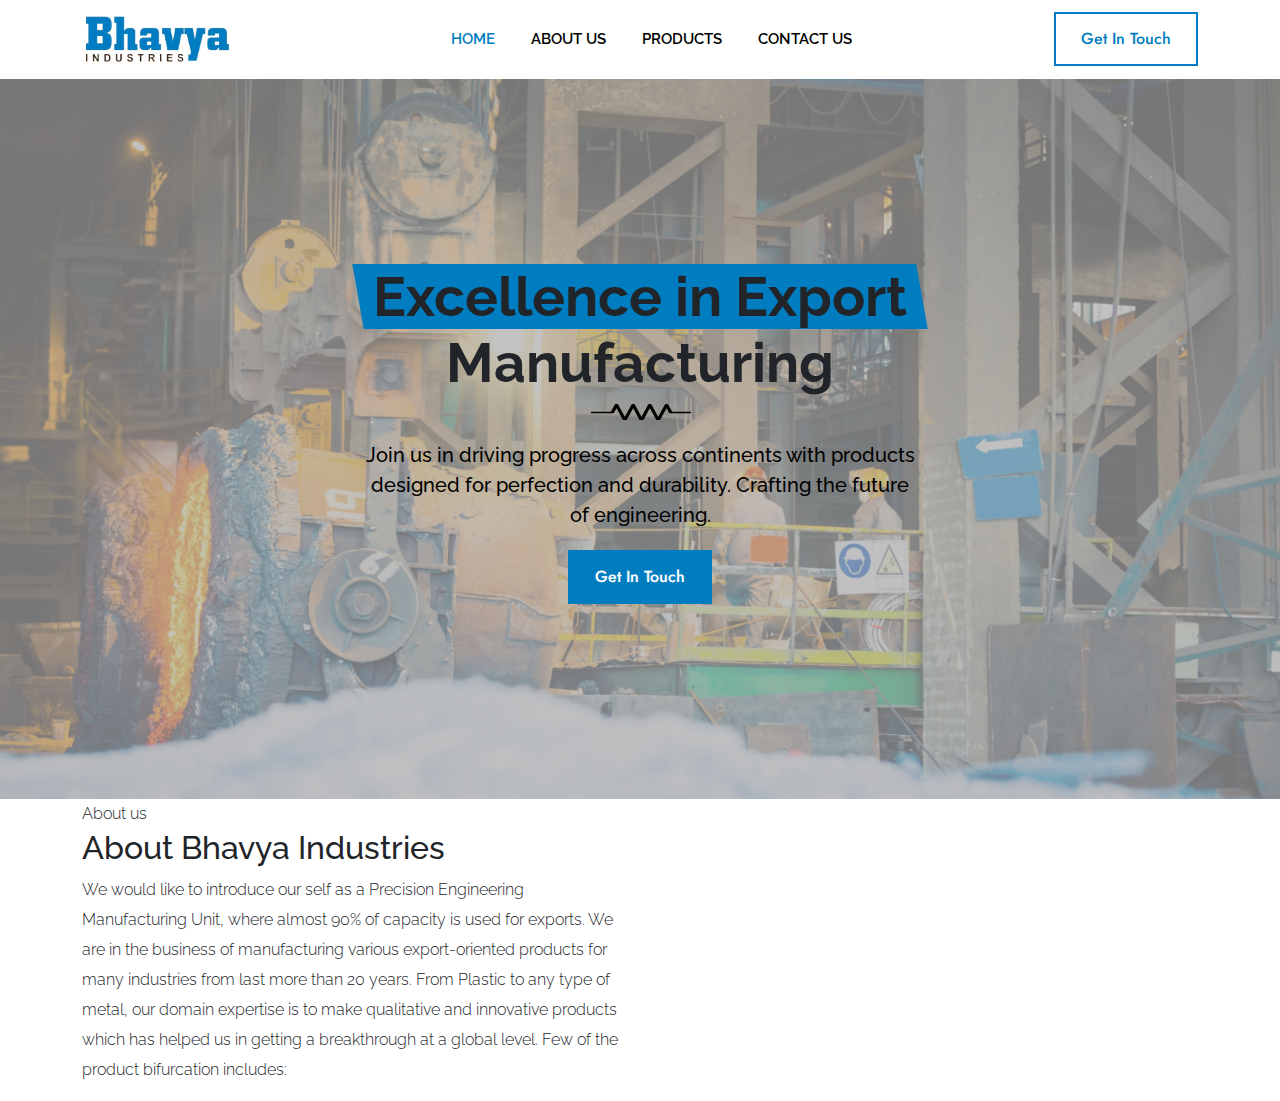
==== index.html @ 166060ac "Project added" ====
<!DOCTYPE html>
<html lang="en">

<head>
  <meta charset="UTF-8" />
  <meta name="viewport" content="width=device-width, initial-scale=1.0" />
  <title>Bhavya Industries - Precision Engineering Manufacturing Unit</title>
  <link rel="shortcut icon" href="images/favicon.png" type="image/x-icon" />
  <link rel="stylesheet" href="css/bootstrap.min.css" />
  <link rel="stylesheet" href="css/styles.css" />
</head>

<body>
  <header>
    <div class="top-bar">
      <div class="container">
        <div class="row">
          <div class="col-lg-6"></div>
          <div class="col-lg-6"></div>
        </div>
      </div>
    </div>
    <div class="container">
      <nav class="navbar navbar-expand-lg">
        <a class="navbar-brand" href="#"><img src="images/logo.png" alt="logo" /></a>
        <button class="navbar-toggler" type="button" data-bs-toggle="collapse" data-bs-target="#navbarSupportedContent"
          aria-controls="navbarSupportedContent" aria-expanded="false" aria-label="Toggle navigation">
          <span class="navbar-toggler-icon"></span>
        </button>
        <div class="collapse navbar-collapse" id="navbarSupportedContent">
          <ul class="navbar-nav mx-auto mb-2 mb-lg-0">
            <li class="nav-item">
              <a class="nav-link active" aria-current="page" href="#">Home</a>
            </li>
            <li class="nav-item">
              <a class="nav-link" href="#">About Us</a>
            </li>
            <li class="nav-item">
              <a class="nav-link" href="#">Products </a>
            </li>
            <li class="nav-item">
              <a class="nav-link" href="#">Contact Us</a>
            </li>
          </ul>
          <a class="button button--transparent" href="#" data-hover="Get In Touch"><span>Get In Touch</span></a>
        </div>
      </nav>
    </div>
  </header>
  <main>
    <section class="hero-banner">
      <div class="container">
        <div class="row">
          <div class="col-lg-8 mx-auto">
            <h1 class="title">
              <span>Excellence in Export</span> Manufacturing
            </h1>
            <hr class="hr-bottom" />
            <p class="para">
              Join us in driving progress across continents with products
              designed for perfection and durability. Crafting the future of
              engineering.
            </p>
            <a class="button btn--theme" href="#" data-hover="Get In Touch"><span>Get In Touch</span></a>
          </div>
        </div>
      </div>
    </section>

    <section>
      <div class="container">
        <div class="row">
          <div class="col-lg-6">
            <span class="sub-title">About us</span>
            <h2 class="second-title">About Bhavya Industries</h2>
            <p class="para-p">
              We would like to introduce our self as a Precision Engineering Manufacturing Unit, where almost 90% of
              capacity is used for exports. We are in the business of manufacturing various export-oriented products for
              many industries from last more than 20 years.

              From Plastic to any type of metal, our domain expertise is to make qualitative and innovative products
              which has helped us in getting a breakthrough at a global level. Few of the product bifurcation includes:

            </p>
          </div>
          <div class="col-lg-6"></div>
        </div>
      </div>
    </section>
  </main>
  <footer></footer>

  <script src="js/bootstrap.bundle.min.js"></script>
</body>

</html>
---- css/styles.css ----
@import url('https://fonts.googleapis.com/css2?family=Jost:ital,wght@0,100..900;1,100..900&display=swap');
@import url('https://fonts.googleapis.com/css2?family=Raleway:ital,wght@0,100..900;1,100..900&display=swap');

html,
body {
    overflow-x: hidden;
}

body {
    font-family: "Raleway", sans-serif;
    font-size: 16px;
    line-height: 30px;
    font-weight: 300;
    position: relative;
}

* {
    margin: 0px;
    padding: 0px;
    box-sizing: border-box;
}

:root {
    --PrimaryColor: #007DC0;
    --SecondaryColor: #241A14;
    --blueColor: #0294DF;
    --BlackShade: #1C1C1C;
    --black: #000;
    --white: #FFF;
}


/* Header Starts */

.navbar-brand {
    max-width: 150px;
}

.navbar-brand img {
    width: 100%;
    height: auto;
}

.navbar .nav-item {
    margin: 0px 10px;
}

.navbar .nav-item .nav-link {
    font-size: 15px;
    font-weight: 600;
    color: var(--black);
    text-transform: uppercase;
}

.navbar .nav-item .nav-link.active {
    color: var(--PrimaryColor);
}

.button {
    display: inline-block;
    color: var(--PrimaryColor);
    border: 2px solid var(--PrimaryColor);
    font-weight: 500;
    text-decoration: none;
    position: relative;
    z-index: 2;
    overflow: hidden;
    text-shadow: 0 0 1px rgba(255, 255, 255, .3);
    white-space: nowrap;
    font-family: "Jost", sans-serif;
}

.button::before {
    content: attr(data-hover);
    position: absolute;
    top: 0;
    left: 0;
    z-index: -2;
    padding: 10px 25px;
    width: 100%;
    height: 100%;
    -webkit-transform: translateX(-25%);
    -ms-transform: translateX(-25%);
    transform: translateX(-25%);
    -webkit-transition: all .3s cubic-bezier(.645, .045, .355, 1);
    -o-transition: all .3s cubic-bezier(.645, .045, .355, 1);
    transition: all .3s cubic-bezier(.645, .045, .355, 1);
}

.button span {
    display: block;
    padding: 10px 25px;
    background-color: #fff;
    -webkit-transition: all .3s cubic-bezier(.645, .045, .355, 1);
    -o-transition: all .3s cubic-bezier(.645, .045, .355, 1);
    transition: all .3s cubic-bezier(.645, .045, .355, 1);
}

.button:hover span {
    -webkit-transform: translateX(100%);
    -ms-transform: translateX(100%);
    transform: translateX(100%);
}

.button.button--transparent::before {
    background-color: var(--PrimaryColor);
    color: #fff;
}

.button:focus::before,
.button:hover::before {
    -webkit-transform: translateX(0);
    -ms-transform: translateX(0);
    transform: translateX(0);
}

.button.btn--theme::before {
    background-color: var(--black);
    color: #FFF;
}

.button.btn--theme span {
    background-color: var(--PrimaryColor);
    color: var(--white);
}

.button.btn--theme:hover {

    border-color: var(--black);
}

.hr-bottom {
    background: url('../images/hr-bottom.png') no-repeat;
    width: 101px;
    height: 16px;
    border: none;
    margin: 30px auto;
}


/* Header Ends */


/* Banner Starts */

.hero-banner {
    padding: 120px 12px;
    background-image: url('../images/banner1.jpg');
    background-repeat: no-repeat;
    background-position: center;
    background-size: cover;
    position: relative;
    z-index: 1;
    text-align: center;
    min-height: 80vh;
    display: flex;
    align-items: center;
    justify-content: center;
}

.hero-banner::before {
    content: "";
    position: absolute;
    width: 100%;
    height: 100%;
    background-color: #aaaaaa;
    opacity: 0.7;
    z-index: -1;
    top: 0;
    left: 0;
}

.title {
    font-size: 55px;
    font-weight: 700;
}

.title span {
    position: relative;
    padding: 0px 15px;
}

.title span::before {
    content: "";
    position: absolute;
    width: 100%;
    height: 100%;
    padding: 5px;
    background-color: var(--PrimaryColor);
    z-index: -1;
    transform: skewX(10deg);
    left: 0px;
}

.para {
    color: #000;
    font-size: 20px;
    font-weight: 500;
    max-width: 550px;
    margin: 20px auto 20px;
}

.hero-banner .hr-bottom {
    margin: 0px auto;
    filter: brightness(0);
    opacity: 1;
}

/* Banner Ends */

/* About us section Starts */
.sub-title {
    
}
/* About us Section Ends */
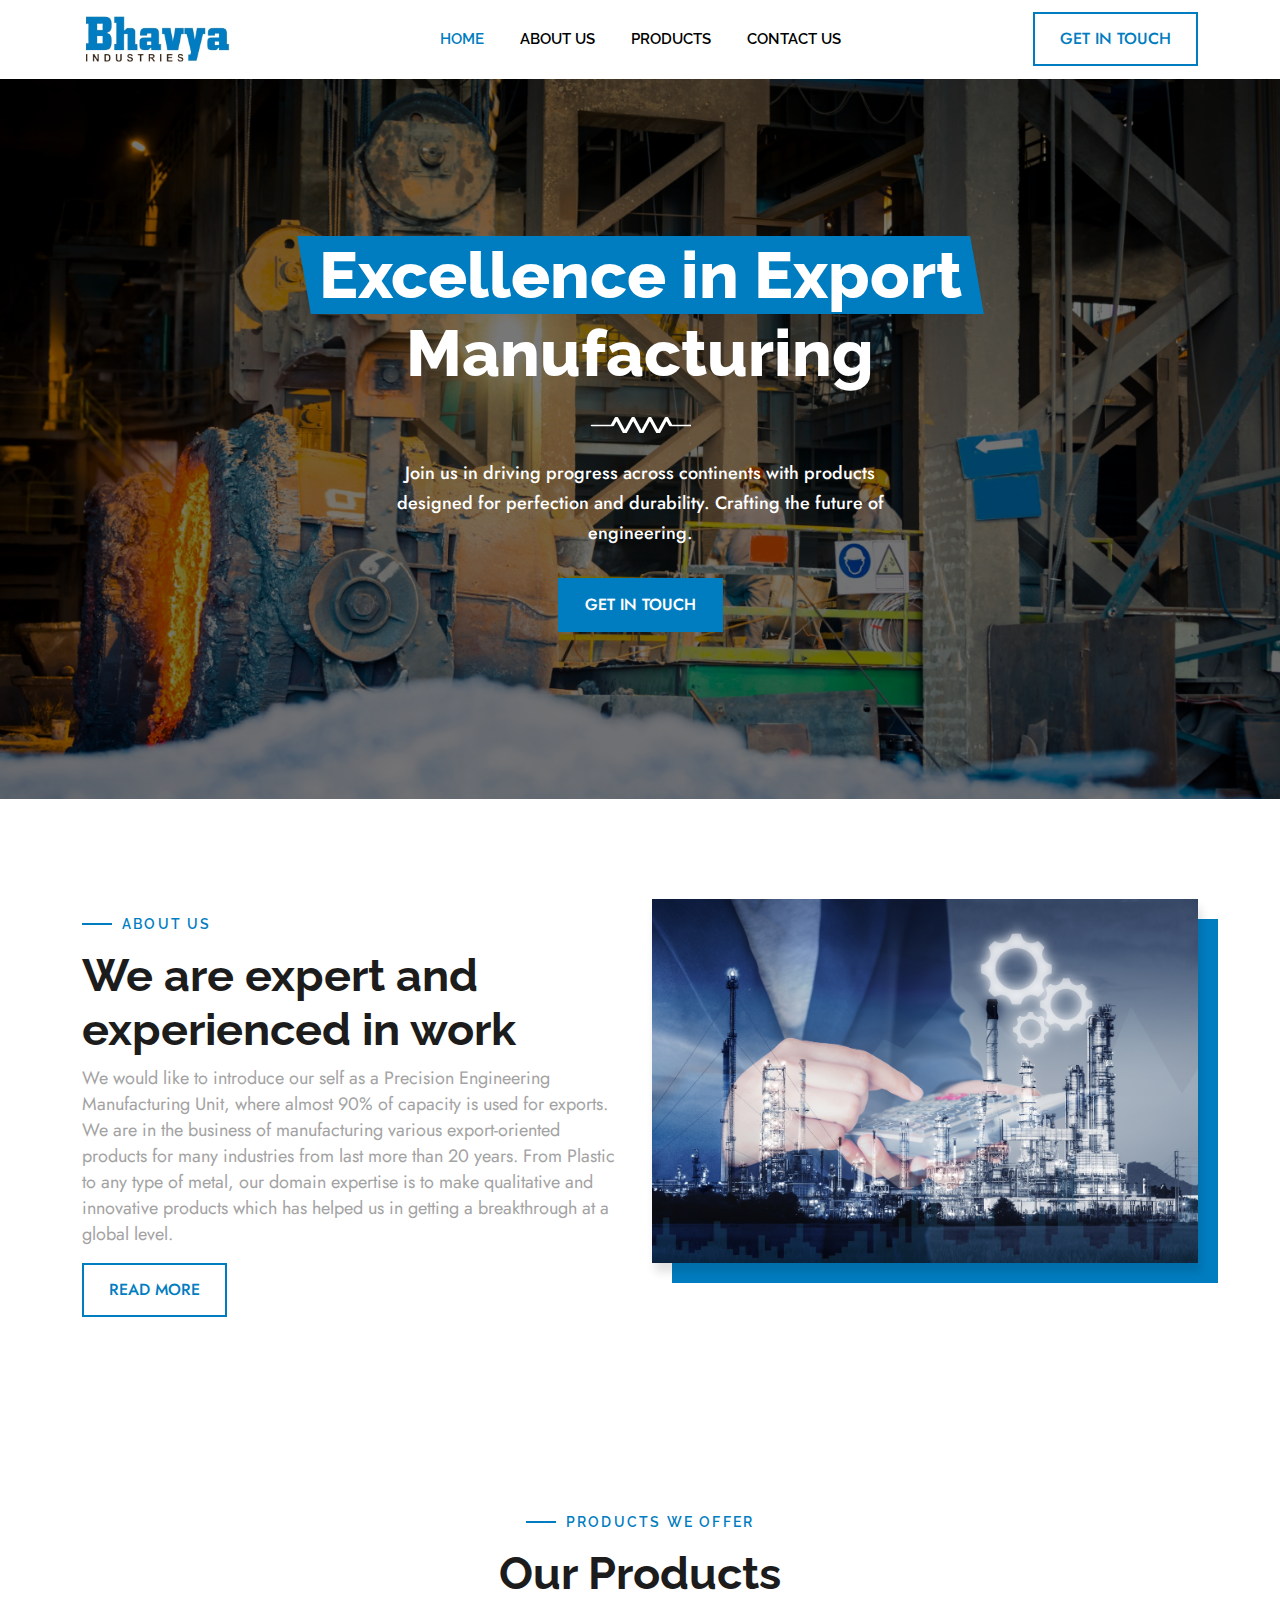
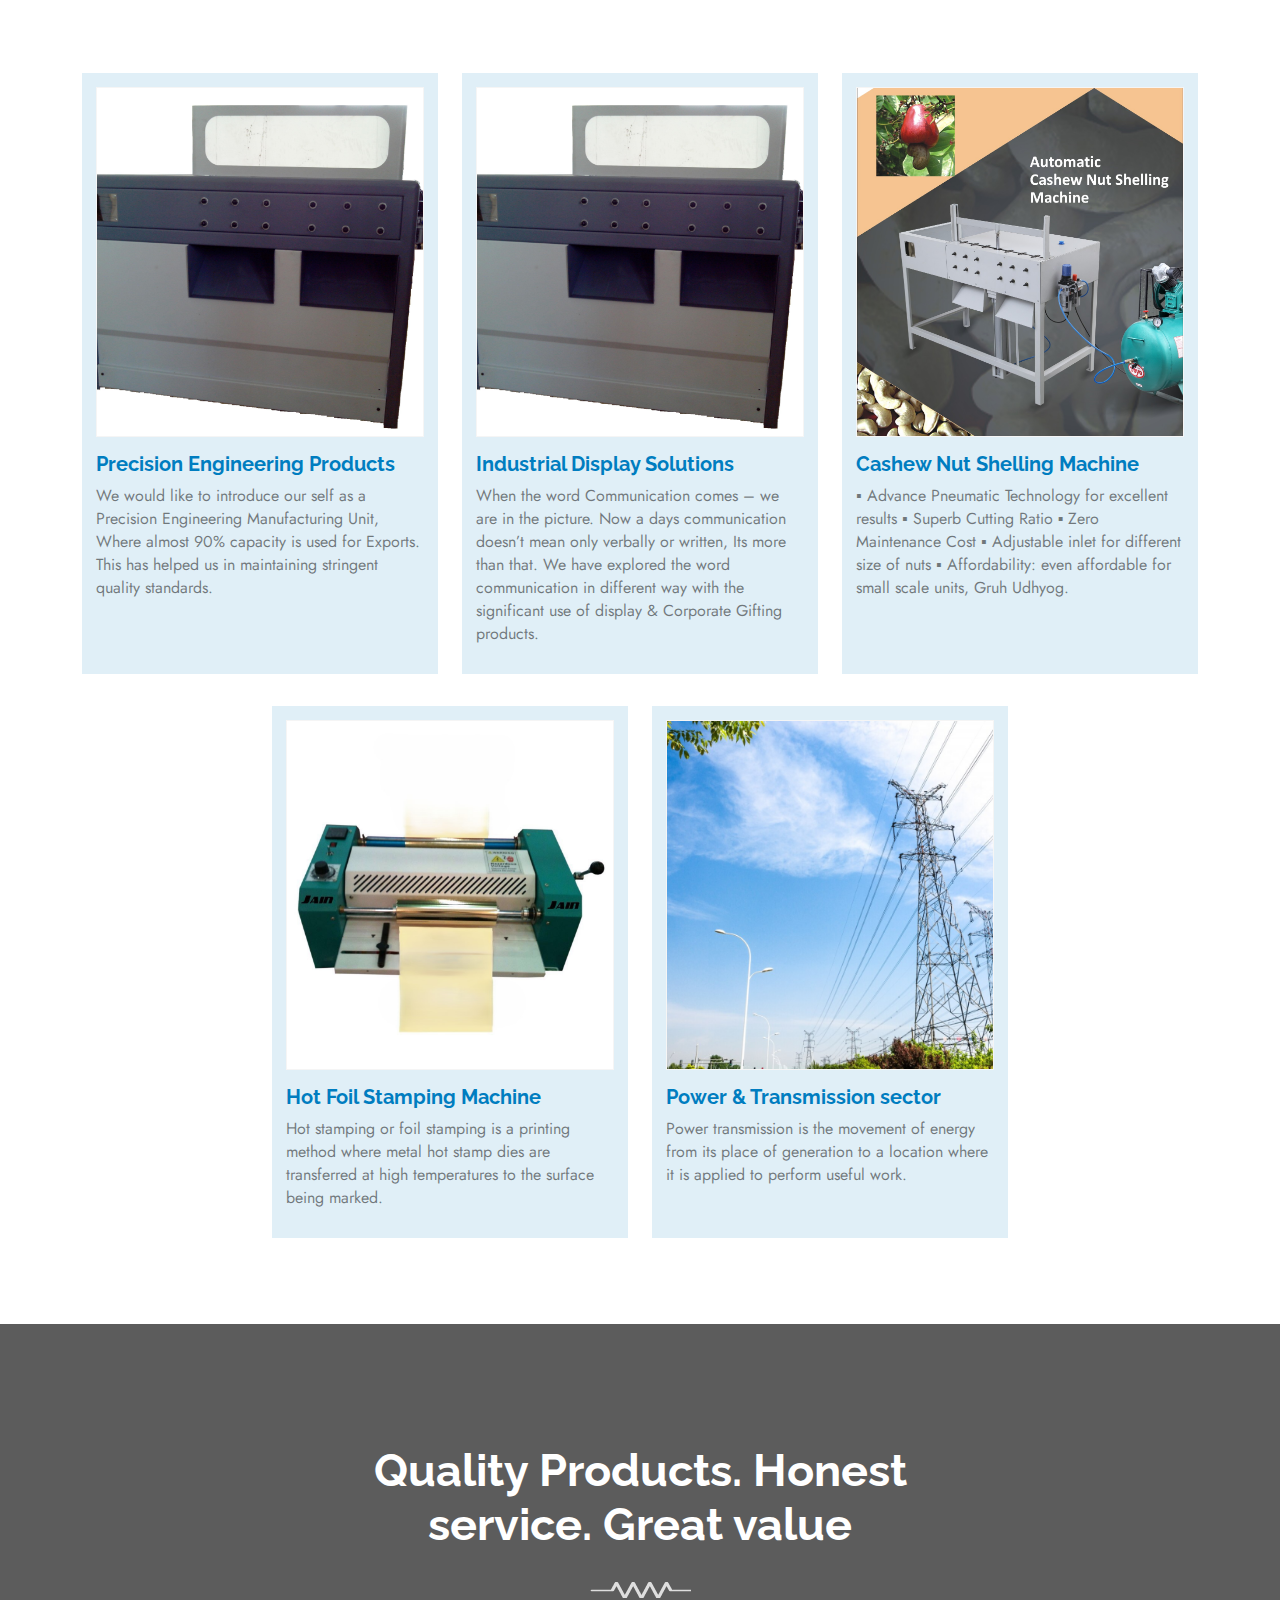
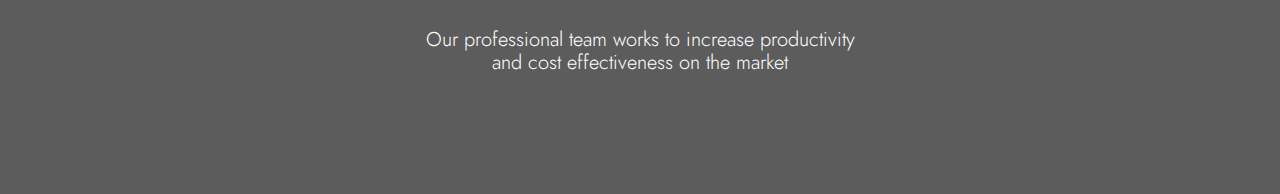
==== commit a5ee7674: "Home page Added" ====
--- a/index.html
+++ b/index.html
@@ -22,7 +22,7 @@
     </div>
     <div class="container">
       <nav class="navbar navbar-expand-lg">
-        <a class="navbar-brand" href="#"><img src="images/logo.png" alt="logo" /></a>
+        <a class="navbar-brand" href="#"><img src="images/logo.png" alt="Bhavya Industries" /></a>
         <button class="navbar-toggler" type="button" data-bs-toggle="collapse" data-bs-target="#navbarSupportedContent"
           aria-controls="navbarSupportedContent" aria-expanded="false" aria-label="Toggle navigation">
           <span class="navbar-toggler-icon"></span>
@@ -67,22 +67,125 @@
       </div>
     </section>
 
-    <section>
+    <section class="about-wrapper">
       <div class="container">
         <div class="row">
           <div class="col-lg-6">
             <span class="sub-title">About us</span>
-            <h2 class="second-title">About Bhavya Industries</h2>
-            <p class="para-p">
+            <h2 class="second-title">We are expert and experienced in work</h2>
+            <p class="para-text">
               We would like to introduce our self as a Precision Engineering Manufacturing Unit, where almost 90% of
               capacity is used for exports. We are in the business of manufacturing various export-oriented products for
               many industries from last more than 20 years.
 
               From Plastic to any type of metal, our domain expertise is to make qualitative and innovative products
-              which has helped us in getting a breakthrough at a global level. Few of the product bifurcation includes:
+              which has helped us in getting a breakthrough at a global level.
+            </p>
+            <a class="button button--transparent" href="#" data-hover="Read more"><span>Read more</span></a>
+          </div>
+          <div class="col-lg-6">
+            <div class="img-design">
+              <img src="images/digital-composite-image.png" alt="About image" width="100%">
+            </div>
+          </div>
+        </div>
+      </div>
+    </section>
 
-            </p>
+    <section class="our-products">
+      <div class="container">
+        <div class="row mb-md-5 mb-md-3">
+          <div class="col-lg-12 text-center">
+            <span class="sub-title mx-auto ">Products We Offer</span>
+            <h2 class="second-title">Our Products</h2>
           </div>
+        </div>
+        <div class="row justify-content-center">
+          <div class="col-lg-4 col-md-6 col-sm-6 col-xs-12 my-3">
+            <div class="pro-wrapper">
+              <div class="img-wrapper">
+                <img src="images/New-photo.JPG" alt="Product image" width="100%">
+              </div>
+              <div class="heading-wrapper">
+                <h3 class="heading">Precision Engineering Products</h3>
+                <p class="text">We would like to introduce our self as a Precision Engineering Manufacturing Unit, Where
+                  almost 90% capacity is used for Exports. This has helped us in maintaining stringent quality
+                  standards. </p>
+              </div>
+            </div>
+          </div>
+          <div class="col-lg-4 col-md-6 col-sm-6 col-xs-12 my-3">
+            <div class="pro-wrapper">
+              <div class="img-wrapper">
+                <img src="images/New-photo.JPG" alt="Product image" width="100%">
+              </div>
+              <div class="heading-wrapper">
+                <h3 class="heading">Industrial Display Solutions</h3>
+                <p class="text">When the word Communication comes – we are in the
+                  picture. Now a days communication doesn’t mean only verbally or written, Its more
+                  than that. We have explored the word communication in different way with the
+                  significant use of display & Corporate Gifting products.</p>
+              </div>
+            </div>
+          </div>
+          <div class="col-lg-4 col-md-6 col-sm-6 col-xs-12 my-3">
+            <div class="pro-wrapper">
+              <div class="img-wrapper">
+                <img src="images/Semi-Automatic Cashew Nut Shelling Machine.png" alt="Product image" width="100%">
+              </div>
+              <div class="heading-wrapper">
+                <h3 class="heading">Cashew Nut Shelling Machine </h3>
+                <p class="text">&#9642; Advance Pneumatic Technology for excellent results
+                  &#9642; Superb Cutting Ratio
+                  &#9642; Zero Maintenance Cost
+                  &#9642; Adjustable inlet for different size of nuts
+                  &#9642; Affordability: even affordable for small scale units, Gruh Udhyog.</p>
+              </div>
+            </div>
+          </div>
+          <div class="col-lg-4 col-md-6 col-sm-6 col-xs-12 my-3">
+            <div class="pro-wrapper">
+              <div class="img-wrapper">
+                <img src="images/Hot-Foil-Stamping-Machine.jpeg" alt="Product image" width="100%">
+              </div>
+              <div class="heading-wrapper">
+                <h3 class="heading">Hot Foil Stamping Machine</h3>
+                <p class="text">Hot stamping or foil stamping is a printing method where metal hot stamp dies are
+                  transferred at high temperatures to the surface being marked.</p>
+              </div>
+            </div>
+          </div>
+          <div class="col-lg-4 col-md-6 col-sm-6 col-xs-12 my-3">
+            <div class="pro-wrapper">
+              <div class="img-wrapper">
+                <img src="images/our-vision-img-big.png" alt="Product image" width="100%">
+              </div>
+              <div class="heading-wrapper">
+                <h3 class="heading">Power & Transmission sector</h3>
+                <p class="text">Power transmission is the movement of energy from its place of generation to a location
+                  where it is applied to perform useful work. </p>
+              </div>
+            </div>
+          </div>
+        </div>
+      </div>
+    </section>
+
+    <section class="cta-wrapper">
+      <div class="container">
+        <div class="row">
+          <div class="col-lg-7 mx-auto text-center">
+            <h2 class="cta-heading">Quality Products. Honest service. Great value</h2>
+            <hr class="hr-bottom" />
+            <span class="cta-para mx-auto">Our professional team works to increase productivity and cost effectiveness on the market</span>
+          </div>
+        </div>
+      </div>
+    </section>
+
+    <section class="">
+      <div class="container">
+        <div class="row">
           <div class="col-lg-6"></div>
         </div>
       </div>
--- a/css/styles.css
+++ b/css/styles.css
@@ -29,8 +29,18 @@
     --white: #FFF;
 }
 
+p {
+    font-family: "Jost", sans-serif; 
+}
+
 
 /* Header Starts */
+
+header {
+    position: sticky;
+    position: -webkit-sticky;
+    top: 0;
+}
 
 .navbar-brand {
     max-width: 150px;
@@ -68,6 +78,7 @@
     text-shadow: 0 0 1px rgba(255, 255, 255, .3);
     white-space: nowrap;
     font-family: "Jost", sans-serif;
+    text-transform: uppercase;
 }
 
 .button::before {
@@ -85,6 +96,7 @@
     -webkit-transition: all .3s cubic-bezier(.645, .045, .355, 1);
     -o-transition: all .3s cubic-bezier(.645, .045, .355, 1);
     transition: all .3s cubic-bezier(.645, .045, .355, 1);
+    text-transform: uppercase;
 }
 
 .button span {
@@ -93,7 +105,8 @@
     background-color: #fff;
     -webkit-transition: all .3s cubic-bezier(.645, .045, .355, 1);
     -o-transition: all .3s cubic-bezier(.645, .045, .355, 1);
-    transition: all .3s cubic-bezier(.645, .045, .355, 1);
+    transition: all .3s cubic-bezier(.645, .045, .355, 1);    
+    text-transform: uppercase;
 }
 
 .button:hover span {
@@ -163,7 +176,7 @@
     position: absolute;
     width: 100%;
     height: 100%;
-    background-color: #aaaaaa;
+    background-color: #000000c2;
     opacity: 0.7;
     z-index: -1;
     top: 0;
@@ -171,13 +184,15 @@
 }
 
 .title {
-    font-size: 55px;
-    font-weight: 700;
+    font-size: 65px;
+    font-weight: 800;
+    color: #FFF;
 }
 
 .title span {
     position: relative;
     padding: 0px 15px;
+    display: inline-block;
 }
 
 .title span::before {
@@ -190,26 +205,209 @@
     z-index: -1;
     transform: skewX(10deg);
     left: 0px;
+    right: 0;
 }
 
 .para {
-    color: #000;
-    font-size: 20px;
+    color: #FFF;
+    font-size: 18px;
     font-weight: 500;
     max-width: 550px;
-    margin: 20px auto 20px;
+    margin: 0px auto 30px;
 }
 
 .hero-banner .hr-bottom {
-    margin: 0px auto;
-    filter: brightness(0);
+    margin: 25px auto;
+    filter: brightness(5);
     opacity: 1;
 }
 
 /* Banner Ends */
 
 /* About us section Starts */
+
+.about-wrapper {
+    padding: 100px 0px;
+}
+
 .sub-title {
-    
-}
-/* About us Section Ends */+    position: relative;
+    display: inline-block;
+    color: var(--PrimaryColor);
+    text-transform: uppercase;
+    font-weight: 600;
+    font-size: 14px;
+    letter-spacing: 2.2px;
+    padding-left: 40px;
+    margin-top: 10px;
+    margin-bottom: 10px;
+}
+
+.sub-title::before {
+    content: "";
+    position: absolute;
+    width: 30px;
+    height: 2px;
+    background-color: var(--PrimaryColor);
+    top: 50%;
+    transform: translate(0%, -50%);
+    left: 0px;
+}
+
+.second-title {
+    font-weight: 700;
+    font-size: 45px;
+    color: var(--BlackShade);
+}
+
+.para-text {
+    font-size: 18px;
+    max-width: 570px;
+    font-weight: 400;
+    line-height: 26px;
+    color: #a3a3a3;
+}
+
+.img-design {
+    position: relative;
+}
+
+.img-design::before {
+    content: "";
+    position: absolute;
+    width: 100%;
+    height: 100%;
+    background-color: var(--PrimaryColor);
+    bottom: -20px;
+    right: -20px;
+    z-index: -1;
+}
+
+.img-design img {
+    box-shadow: 3px 9px 9px 0px #0000001f;
+}
+
+/* About us Section Ends */
+
+/* Our products Section starts */
+
+.our-products {
+    padding: 70px 0px;
+}
+
+.pro-wrapper {
+    background-color: #007cbe1f;
+    padding: 14px;
+    transition: 0.3s all ease-in-out;
+    height: 100%;
+}
+
+.pro-wrapper .img-wrapper{
+    border: 1px solid #f5f5f5;
+    height: 350px;
+    overflow: hidden;
+    transition: 0.3s all ease-in-out;
+}
+
+.pro-wrapper .img-wrapper img {
+    height: 100%;
+    object-fit: cover;
+    transition: 0.3s all ease;
+}
+
+.pro-wrapper .heading-wrapper {
+    padding: 15px 0px;
+}
+
+.pro-wrapper .heading-wrapper .heading {
+    font-size: 20px;
+    color: var(--PrimaryColor);
+    font-weight: 700;
+}
+
+.pro-wrapper .heading-wrapper .text {
+    font-size: 16px;
+    line-height: 23px;
+    font-family: "Jost", sans-serif;
+    font-weight: 400;
+    color: #00000082;
+    margin-bottom: 0px;
+}
+
+.pro-wrapper:hover .img-wrapper img {
+    transform: scale(1.07);
+    transition: 0.3s all ease-in-out;
+}
+
+/* Our products Section Ends */
+
+/* cta-wrapper Starts */
+
+.cta-wrapper {
+    background: url('../images/silhouette-team-engineers-construction-site-sunset-generative.png') no-repeat;
+    background-repeat: no-repeat;
+    background-position: center;
+    background-size: cover;
+    padding: 120px 0px;
+    margin: 0px 0px;
+    position: relative;
+    background-attachment: fixed;
+    z-index: 1;
+}
+
+.cta-wrapper::before { 
+    content: "";
+    position: absolute;
+    width: 100%;
+    height: 100%;
+    background-color: #000000a3;
+    z-index: -1;
+    top: 0;
+    bottom: 0;
+    left: 0;
+    right: 0;
+}
+
+.cta-wrapper .hr-bottom {
+    opacity: 0.8;
+    filter: brightness(5);
+}
+
+.cta-heading {
+    font-size: 45px;
+    font-weight: 700;
+    color: var(--white);
+}
+
+.cta-para {
+    font-size: 20px;
+    line-height: 23px;
+    font-family: "Jost", sans-serif;
+    font-weight: 300;
+    color: #FFF;
+    max-width: 440px;
+    display: block;
+}
+
+/* cta-wrapper Ends */
+
+
+
+/* Home page Responsive Starts */
+
+@media (max-width: 992px) {
+    .navbar-toggler {
+        border: 2px solid var(--PrimaryColor);
+        border-radius: 0px ;
+        box-shadow: none !important;
+        transition: 0.3s all;
+    }
+}
+
+@media (max-width: 767px) {
+    .title {
+        font-size: 8vw;
+    }
+}
+
+/* Home page Responsive Ends */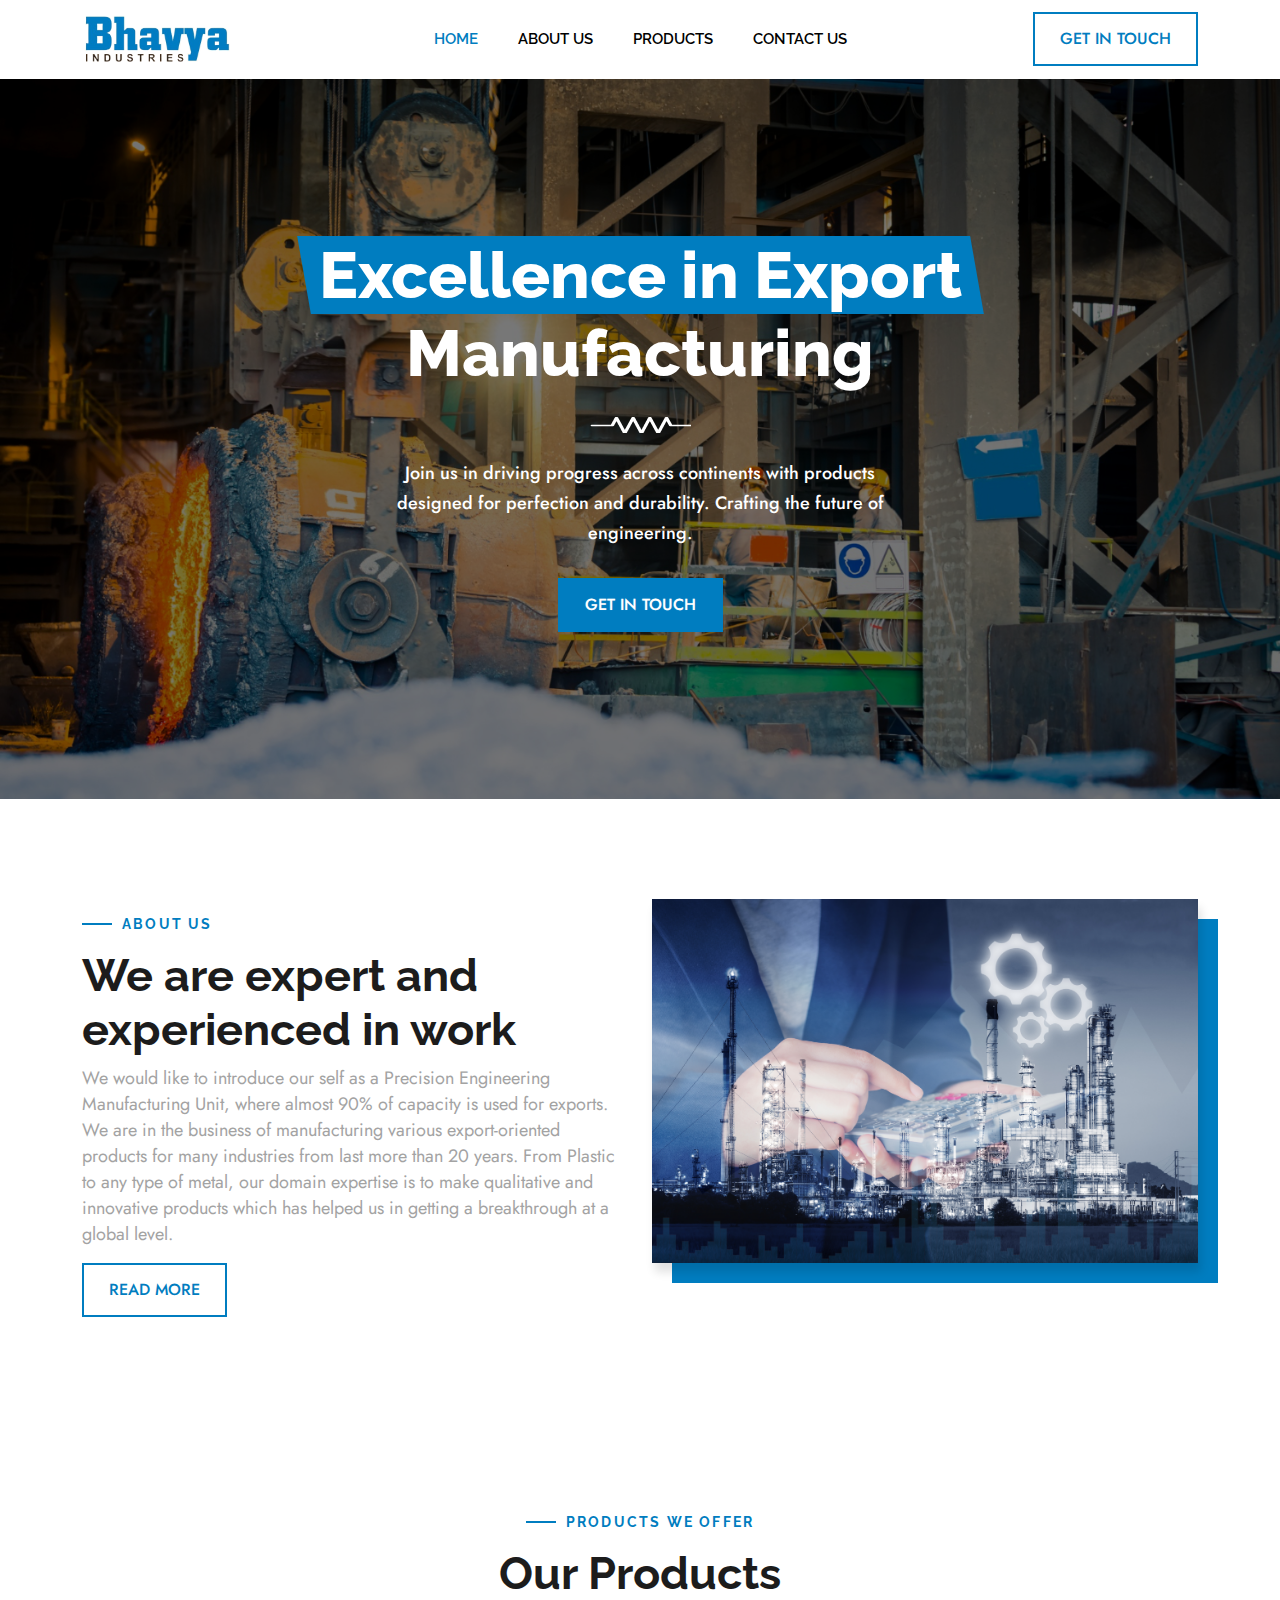
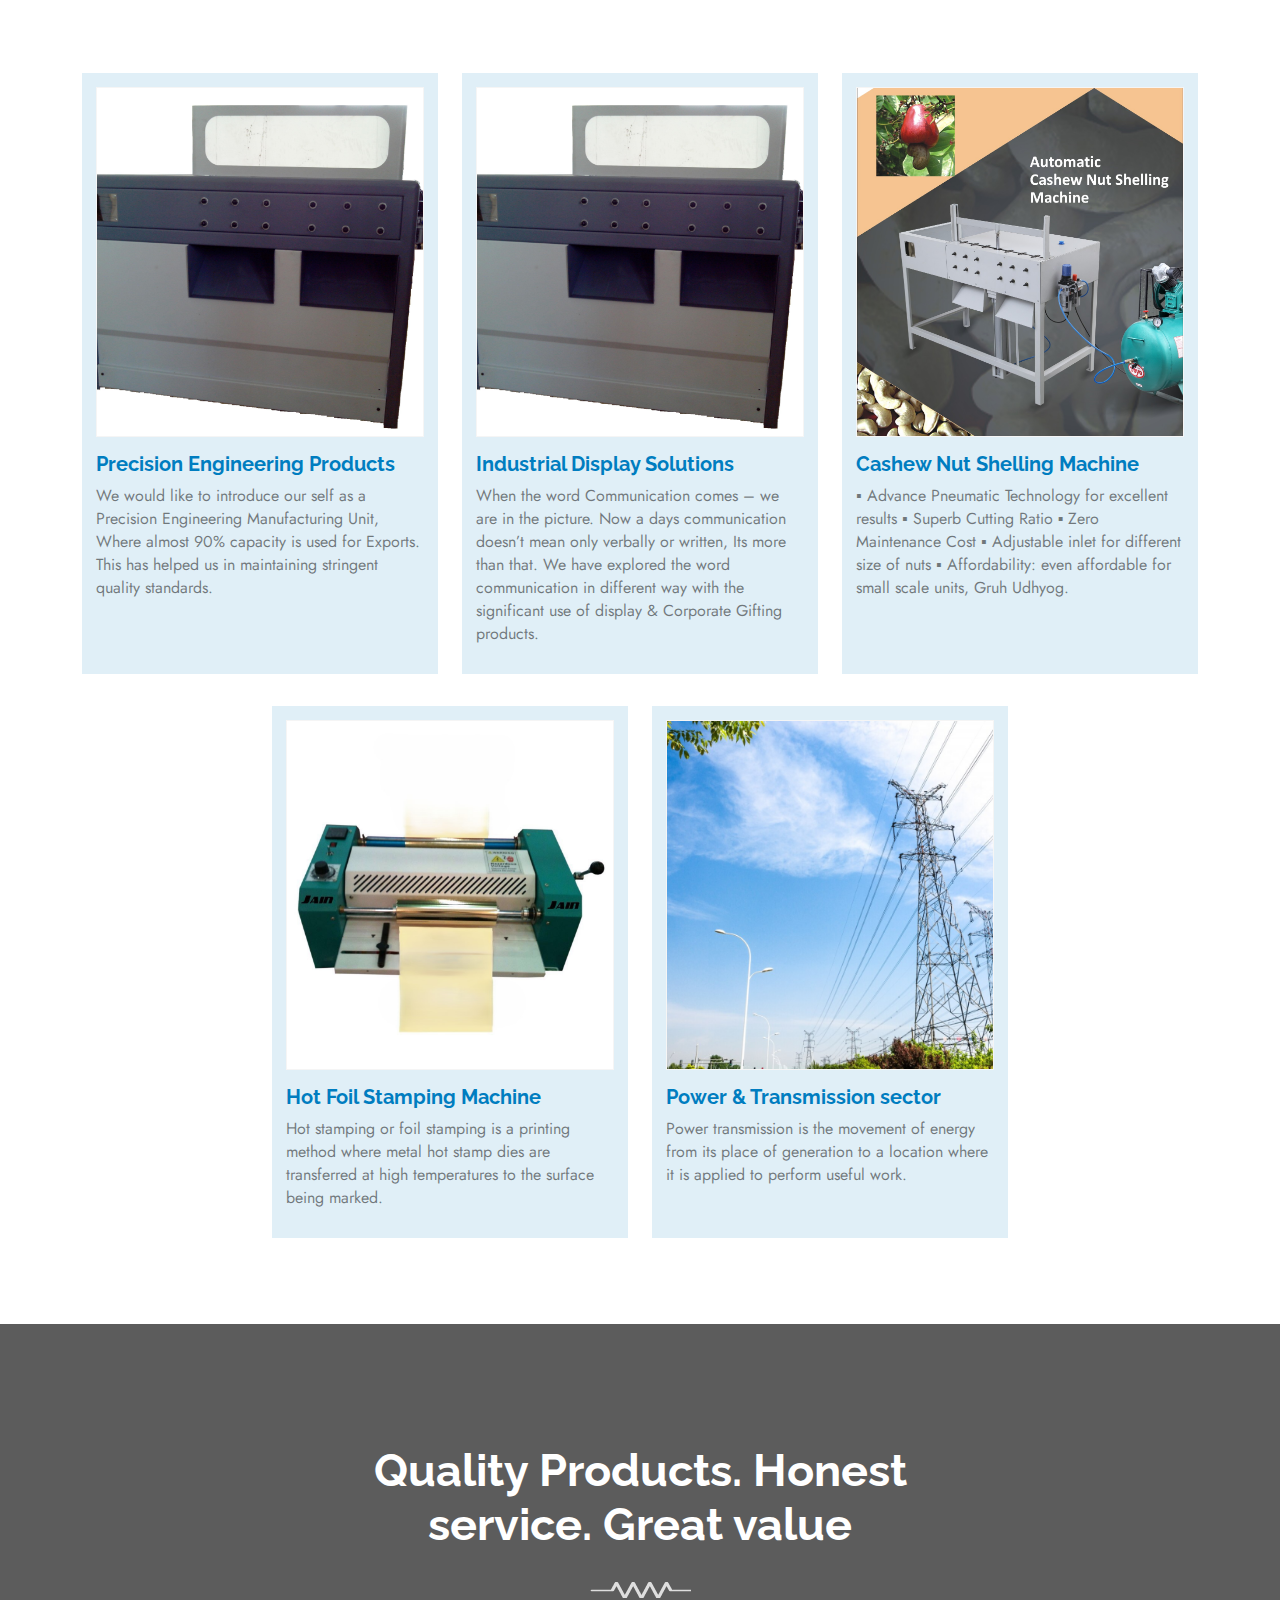
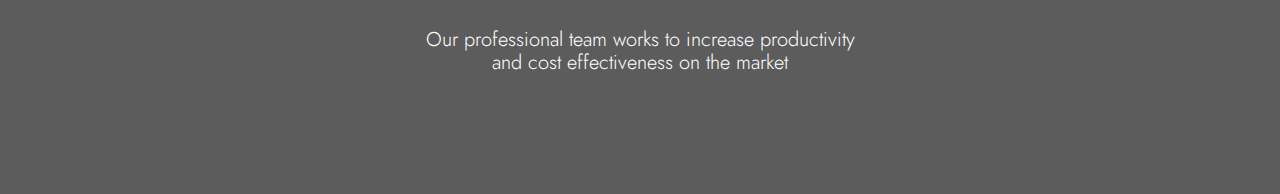
==== commit 8e1b5b4c: "contact us page Done" ====
--- a/index.html
+++ b/index.html
@@ -30,16 +30,16 @@
         <div class="collapse navbar-collapse" id="navbarSupportedContent">
           <ul class="navbar-nav mx-auto mb-2 mb-lg-0">
             <li class="nav-item">
-              <a class="nav-link active" aria-current="page" href="#">Home</a>
-            </li>
-            <li class="nav-item">
-              <a class="nav-link" href="#">About Us</a>
+              <a class="nav-link active" aria-current="page" href="index.html">Home</a>
+            </li>
+            <li class="nav-item">
+              <a class="nav-link" href="About-us.html">About Us</a>
             </li>
             <li class="nav-item">
               <a class="nav-link" href="#">Products </a>
             </li>
             <li class="nav-item">
-              <a class="nav-link" href="#">Contact Us</a>
+              <a class="nav-link" href="contact.html">Contact Us</a>
             </li>
           </ul>
           <a class="button button--transparent" href="#" data-hover="Get In Touch"><span>Get In Touch</span></a>
@@ -83,7 +83,7 @@
             </p>
             <a class="button button--transparent" href="#" data-hover="Read more"><span>Read more</span></a>
           </div>
-          <div class="col-lg-6">
+          <div class="col-lg-6 mt-lg-0 mt-4">
             <div class="img-design">
               <img src="images/digital-composite-image.png" alt="About image" width="100%">
             </div>
@@ -177,7 +177,8 @@
           <div class="col-lg-7 mx-auto text-center">
             <h2 class="cta-heading">Quality Products. Honest service. Great value</h2>
             <hr class="hr-bottom" />
-            <span class="cta-para mx-auto">Our professional team works to increase productivity and cost effectiveness on the market</span>
+            <span class="cta-para mx-auto">Our professional team works to increase productivity and cost effectiveness
+              on the market</span>
           </div>
         </div>
       </div>
--- a/css/styles.css
+++ b/css/styles.css
@@ -30,7 +30,7 @@
 }
 
 p {
-    font-family: "Jost", sans-serif; 
+    font-family: "Jost", sans-serif;
 }
 
 
@@ -52,7 +52,7 @@
 }
 
 .navbar .nav-item {
-    margin: 0px 10px;
+    margin: 0px 20px;
 }
 
 .navbar .nav-item .nav-link {
@@ -60,6 +60,29 @@
     font-weight: 600;
     color: var(--black);
     text-transform: uppercase;
+    transition: 0.3s all;
+    position: relative;
+    padding-left: 0px;
+    padding-right: 0px;
+}
+
+.navbar .nav-item .nav-link::before {
+    content: "";
+    position: absolute;
+    width: 0%;
+    height: 2px;
+    background-color: var(--PrimaryColor);
+    left: 0px;
+    bottom: 0;
+    transition: 0.3s all;
+}
+
+.navbar .nav-item .nav-link:hover {
+    color: var(--PrimaryColor);
+}
+
+.navbar .nav-item .nav-link:hover::before {
+    width: 100%;
 }
 
 .navbar .nav-item .nav-link.active {
@@ -105,7 +128,7 @@
     background-color: #fff;
     -webkit-transition: all .3s cubic-bezier(.645, .045, .355, 1);
     -o-transition: all .3s cubic-bezier(.645, .045, .355, 1);
-    transition: all .3s cubic-bezier(.645, .045, .355, 1);    
+    transition: all .3s cubic-bezier(.645, .045, .355, 1);
     text-transform: uppercase;
 }
 
@@ -225,6 +248,18 @@
 /* Banner Ends */
 
 /* About us section Starts */
+.about-section {
+    padding: 100px 0;
+}
+
+.sub-title {
+    font-size: 35px;
+    font-weight: 700;
+}
+
+.sub-title-color {
+    color: #1E3489;
+}
 
 .about-wrapper {
     padding: 100px 0px;
@@ -236,7 +271,7 @@
     color: var(--PrimaryColor);
     text-transform: uppercase;
     font-weight: 600;
-    font-size: 14px;
+    font-size: 14px !important;
     letter-spacing: 2.2px;
     padding-left: 40px;
     margin-top: 10px;
@@ -289,6 +324,113 @@
 
 /* About us Section Ends */
 
+/* ==================================================================
+about us page css start
+===================================================================== */
+
+/* banner section  */
+.abour-us-page .hero-banner-about-page {
+    /* padding: 50px 0; */
+    min-height: 10vh;
+}
+
+/* banner  section end */
+
+.about-title {
+    font-size: 50px;
+}
+
+.img-div {
+    max-width: 700px;
+    height: auto;
+}
+
+.img-div img {
+    width: 100%;
+    height: 100%;
+}
+
+.about-section {
+    padding: 100px 0;
+}
+
+.sub-title {
+    font-size: 35px;
+    font-weight: 700;
+}
+
+.sub-title-color {
+    color: #1E3489;
+}
+
+.text-lorem {
+    color: #000;
+    font-size: 20px;
+    font-weight: 500;
+    margin: 20px auto 20px;
+}
+
+.abour-us-page .about-section .btn-bg-color span {
+    background-color: #1E3489;
+}
+
+/* footer strat */
+.com-logo-img {
+    max-width: 150px;
+    height: auto;
+}
+
+.com-logo-img img {
+    width: 100%;
+    height: 100%;
+}
+
+.footer-text {
+    font-size: 16px;
+    font-weight: 500;
+
+}
+
+/* footer end  */
+
+
+/* ==================================================================
+about us page css end
+======================================================================= */
+
+/* ===========================================================
+footere
+=============================================================  */
+footer a {
+    text-decoration: none !important;
+
+}
+
+.footer {
+    background-color: #000;
+    padding: 100px 0;
+
+}
+
+.contact-us li {
+    list-style: none;
+    font-size: 16px;
+    margin-bottom: 5px;
+}
+
+.contact-us li span i {
+    color: #0294DF;
+    margin-right: 10px;
+}
+
+.social-media-link {
+    border-bottom: 1px solid #0294DF;
+    margin-top: 100px;
+}
+
+/* ================================================
+footer
+=================================================== */
 /* Our products Section starts */
 
 .our-products {
@@ -302,7 +444,7 @@
     height: 100%;
 }
 
-.pro-wrapper .img-wrapper{
+.pro-wrapper .img-wrapper {
     border: 1px solid #f5f5f5;
     height: 350px;
     overflow: hidden;
@@ -355,7 +497,7 @@
     z-index: 1;
 }
 
-.cta-wrapper::before { 
+.cta-wrapper::before {
     content: "";
     position: absolute;
     width: 100%;
@@ -395,19 +537,188 @@
 
 /* Home page Responsive Starts */
 
+@media (max-width: 1200px) {
+    .title {
+        font-size: 59px;
+    }
+}
+
 @media (max-width: 992px) {
     .navbar-toggler {
         border: 2px solid var(--PrimaryColor);
-        border-radius: 0px ;
+        border-radius: 0px;
         box-shadow: none !important;
         transition: 0.3s all;
     }
+
+    .navbar-toggler[aria-expanded="true"] .navbar-toggler-icon {
+        background-image: url('data:image/svg+xml,<svg xmlns="http://www.w3.org/2000/svg" version="1.1" xmlns:xlink="http://www.w3.org/1999/xlink" width="512" height="512" x="0" y="0" viewBox="0 0 64 64" style="enable-background:new 0 0 512 512" xml:space="preserve" class=""><g><path d="M4.59 59.41a2 2 0 0 0 2.83 0L32 34.83l24.59 24.58a2 2 0 0 0 2.83-2.83L34.83 32 59.41 7.41a2 2 0 0 0-2.83-2.83L32 29.17 7.41 4.59a2 2 0 0 0-2.82 2.82L29.17 32 4.59 56.59a2 2 0 0 0 0 2.82z" fill="%23000000" opacity="1" data-original="%23000000"></path></g></svg>');
+        background-size: 20px;
+        background-position: center;
+        background-repeat: no-repeat;
+    }
+
+    .navbar-toggler:hover {
+        background-color: var(--PrimaryColor);
+    }
+
+    .navbar .nav-item {
+        margin: 0px 0px;
+    }
+
+    .about-wrapper,
+    .cta-wrapper {
+        padding: 70px 0px;
+    }
+
+    .second-title,
+    .cta-heading {
+        font-size: 38px;
+    }
+
+    .para-text {
+        max-width: 100%;
+    }
+
+    .cta-para {
+        font-size: 18px;
+    }
 }
 
 @media (max-width: 767px) {
+
+    .hero-banner {
+        min-height: 70vh;
+        padding: 70px 12px;
+    }
+
     .title {
-        font-size: 8vw;
-    }
-}
-
-/* Home page Responsive Ends */+        font-size: 46px;
+    }
+
+    .second-title,
+    .cta-heading {
+        font-size: 35px;
+    }
+
+    .about-wrapper,
+    .cta-wrapper,
+    .our-products {
+        padding: 40px 0px;
+    }
+
+    .pro-wrapper .img-wrapper {
+        height: 220px;
+    }
+}
+
+@media (max-width: 576px) {
+
+    .navbar .nav-item .nav-link {
+        font-size: 14px;
+        padding: 5px 0px;
+    }
+
+    .hero-banner {
+        min-height: 100%;
+    }
+
+    .button {
+        font-size: 14px;
+    }
+
+    .title {
+        font-size: 40px;
+    }
+
+    .para {
+        line-height: normal;
+    }
+
+    .second-title,
+    .cta-heading {
+        font-size: 30px;
+    }
+
+    .img-design {
+        width: 96%;
+    }
+
+    .pro-wrapper .img-wrapper {
+        height: auto;
+    }
+}
+
+@media (max-width: 480px) {
+    .title {
+        font-size: 36px;
+    }
+
+    .second-title, .cta-heading {
+        font-size: 28px;
+    }
+
+    .pro-wrapper .heading-wrapper .heading {
+        font-size: 18px;
+    }
+}
+
+/* Home page Responsive Ends */
+
+
+
+
+/* Contact us page Starts */
+
+.banner-small {
+    min-height: 100%; 
+}
+
+.contact-wrapper {
+    padding: 100px 0px;
+}
+
+.info-widget .info-title {
+    font-size: 22px;
+    font-weight: 600;
+    color: var(--BlackShade);
+}
+
+.info-widget p {
+    max-width: 350px;
+    line-height: normal;
+}
+
+.info-widget a {
+    display: block;
+    text-decoration: none;
+    color: var(--BlackShade);
+    opacity: 0.8;
+    line-height: 30px;
+    transition: 0.3s all;
+    font-weight: 400;
+}
+
+.info-widget a:hover {
+    color: var(--PrimaryColor);
+    opacity: 1;
+}
+
+.map-wrapper {
+    box-shadow: 3px 8px 10px 2px #00000017;
+    height: 450px;
+}
+
+.form-wrapper {
+    margin: 50px 0px;
+    box-shadow: 3px 8px 10px 2px #00000017;
+    padding: 30px;
+}
+
+.form-wrapper .form-control {
+    border-radius: 0px !important;
+    height: 46px;
+}
+
+
+/* Contact us Page Ends */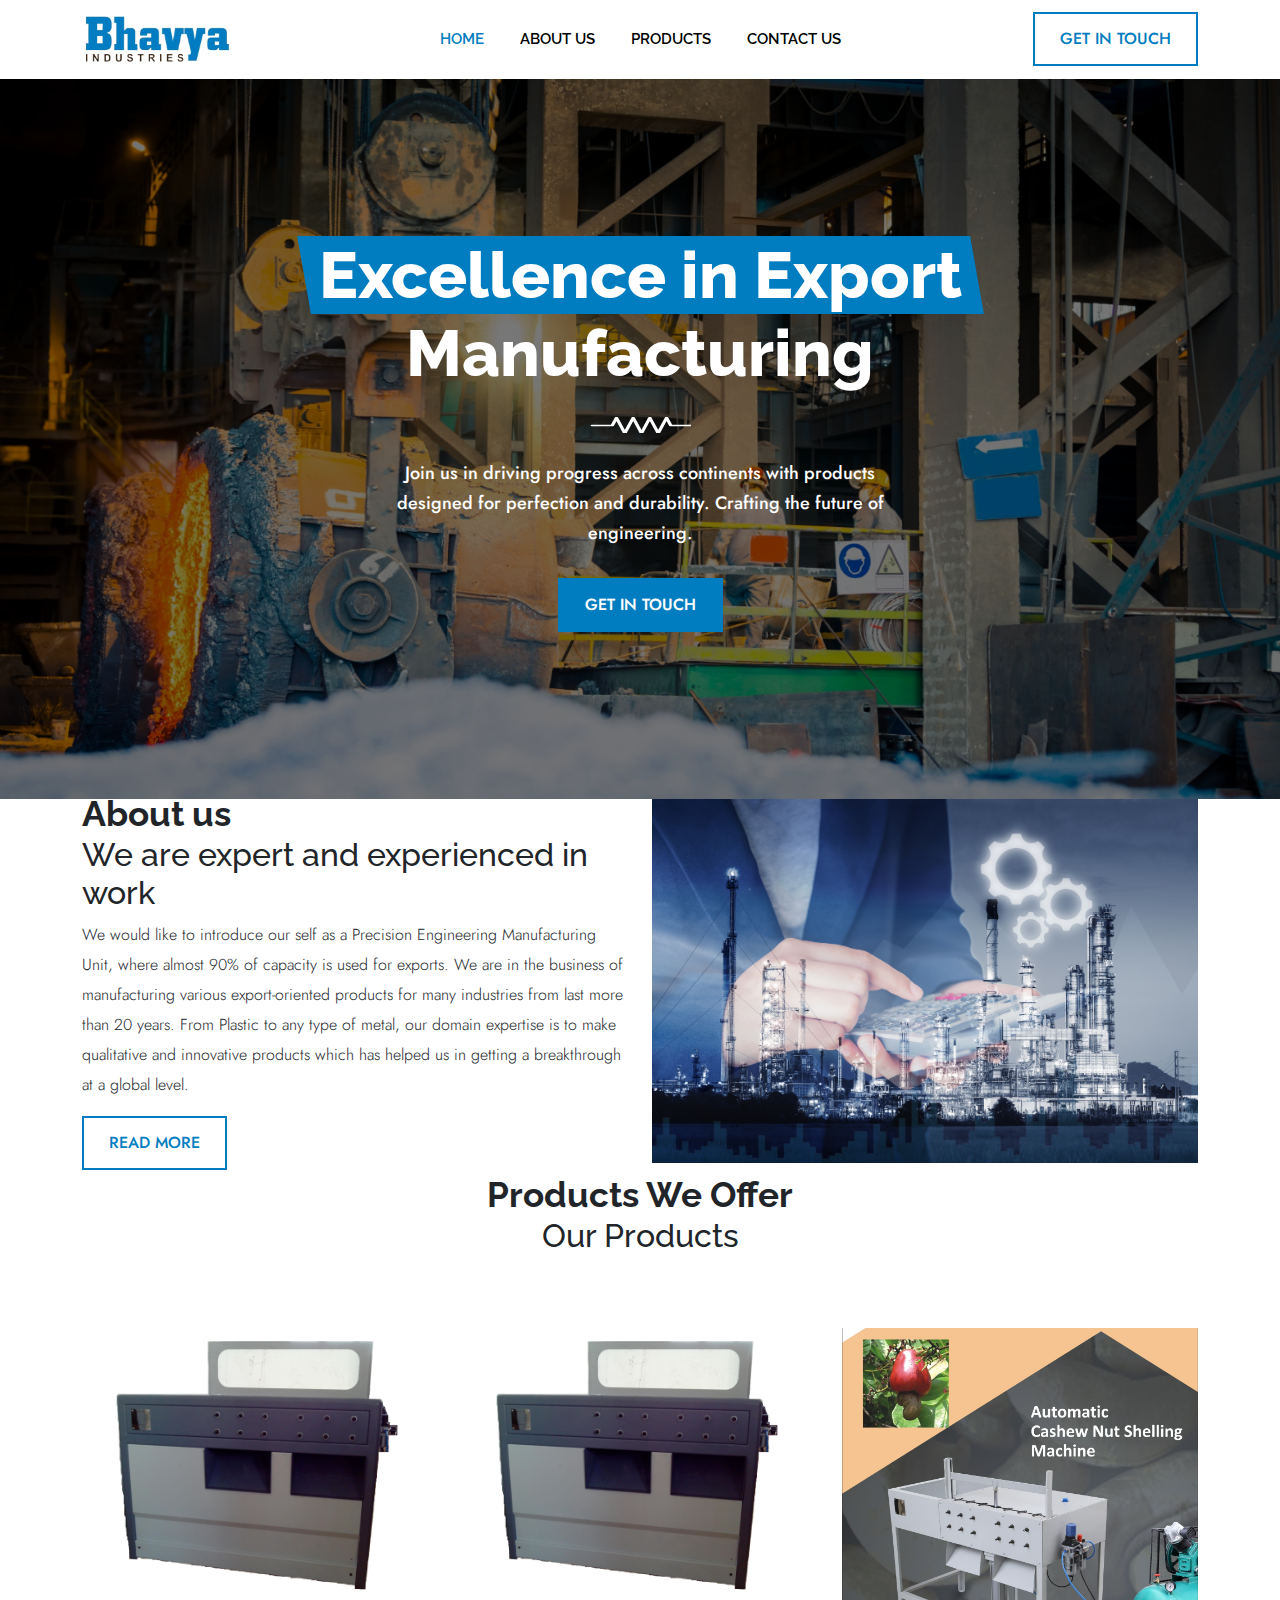
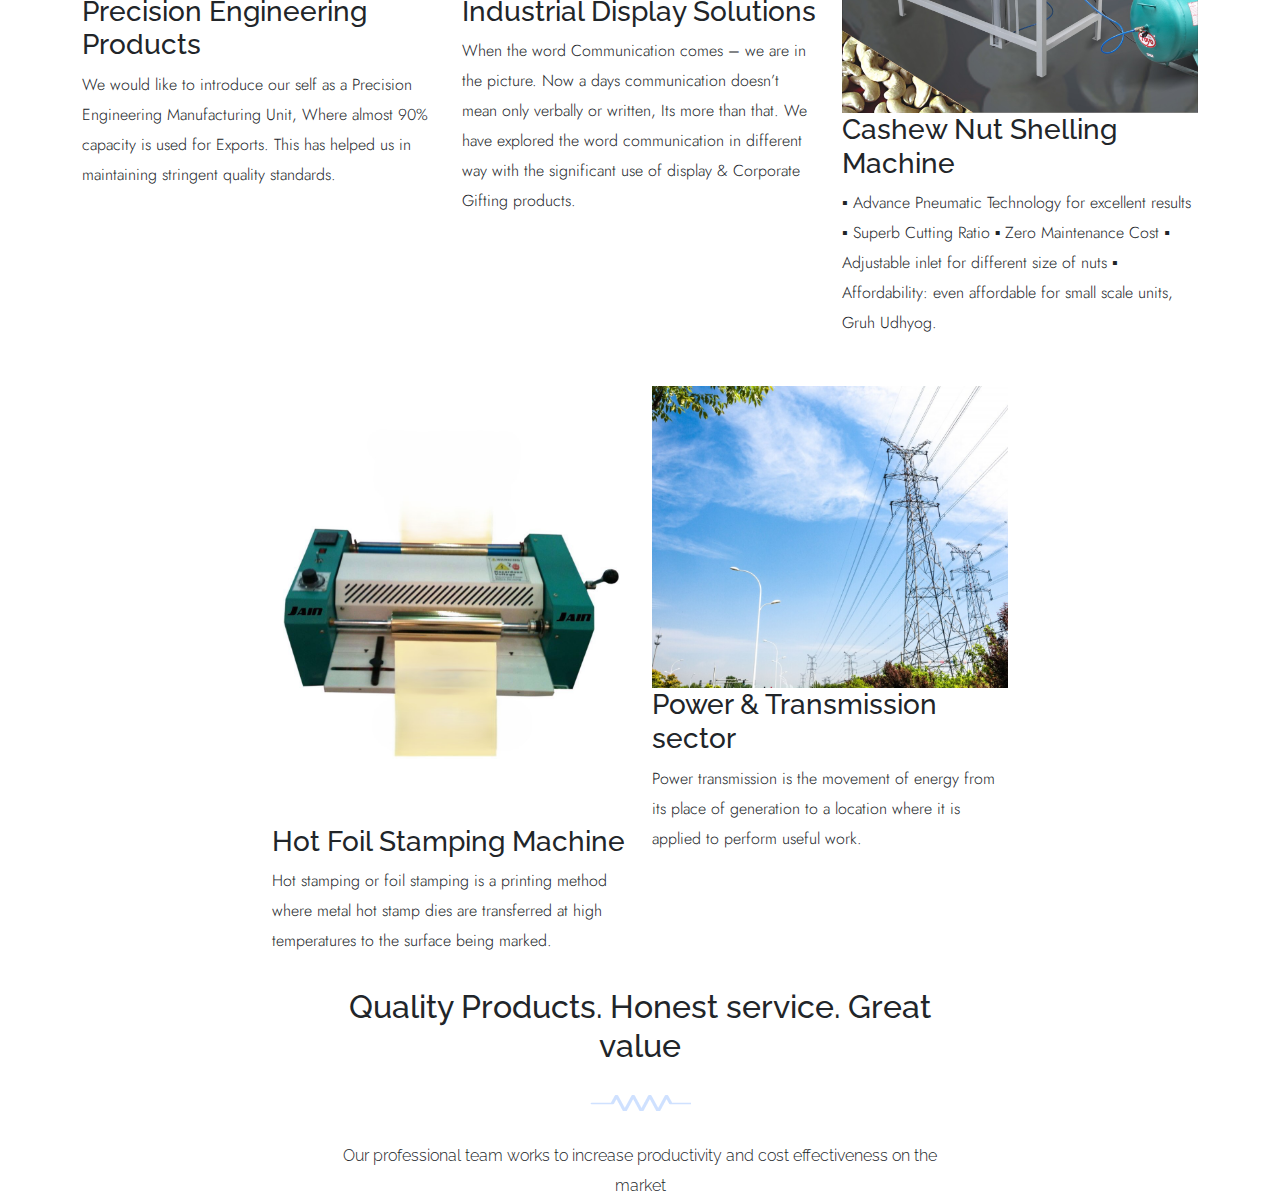
==== commit 76ccab35: "about us" ====
--- a/index.html
+++ b/index.html
@@ -30,16 +30,16 @@
         <div class="collapse navbar-collapse" id="navbarSupportedContent">
           <ul class="navbar-nav mx-auto mb-2 mb-lg-0">
             <li class="nav-item">
-              <a class="nav-link active" aria-current="page" href="index.html">Home</a>
+              <a class="nav-link active" aria-current="page" href="#">Home</a>
             </li>
             <li class="nav-item">
-              <a class="nav-link" href="About-us.html">About Us</a>
+              <a class="nav-link" href="#">About Us</a>
             </li>
             <li class="nav-item">
               <a class="nav-link" href="#">Products </a>
             </li>
             <li class="nav-item">
-              <a class="nav-link" href="contact.html">Contact Us</a>
+              <a class="nav-link" href="#">Contact Us</a>
             </li>
           </ul>
           <a class="button button--transparent" href="#" data-hover="Get In Touch"><span>Get In Touch</span></a>
@@ -83,7 +83,7 @@
             </p>
             <a class="button button--transparent" href="#" data-hover="Read more"><span>Read more</span></a>
           </div>
-          <div class="col-lg-6 mt-lg-0 mt-4">
+          <div class="col-lg-6">
             <div class="img-design">
               <img src="images/digital-composite-image.png" alt="About image" width="100%">
             </div>
@@ -177,8 +177,7 @@
           <div class="col-lg-7 mx-auto text-center">
             <h2 class="cta-heading">Quality Products. Honest service. Great value</h2>
             <hr class="hr-bottom" />
-            <span class="cta-para mx-auto">Our professional team works to increase productivity and cost effectiveness
-              on the market</span>
+            <span class="cta-para mx-auto">Our professional team works to increase productivity and cost effectiveness on the market</span>
           </div>
         </div>
       </div>
--- a/css/styles.css
+++ b/css/styles.css
@@ -30,7 +30,7 @@
 }
 
 p {
-    font-family: "Jost", sans-serif;
+    font-family: "Jost", sans-serif; 
 }
 
 
@@ -52,7 +52,7 @@
 }
 
 .navbar .nav-item {
-    margin: 0px 20px;
+    margin: 0px 10px;
 }
 
 .navbar .nav-item .nav-link {
@@ -60,29 +60,6 @@
     font-weight: 600;
     color: var(--black);
     text-transform: uppercase;
-    transition: 0.3s all;
-    position: relative;
-    padding-left: 0px;
-    padding-right: 0px;
-}
-
-.navbar .nav-item .nav-link::before {
-    content: "";
-    position: absolute;
-    width: 0%;
-    height: 2px;
-    background-color: var(--PrimaryColor);
-    left: 0px;
-    bottom: 0;
-    transition: 0.3s all;
-}
-
-.navbar .nav-item .nav-link:hover {
-    color: var(--PrimaryColor);
-}
-
-.navbar .nav-item .nav-link:hover::before {
-    width: 100%;
 }
 
 .navbar .nav-item .nav-link.active {
@@ -128,7 +105,7 @@
     background-color: #fff;
     -webkit-transition: all .3s cubic-bezier(.645, .045, .355, 1);
     -o-transition: all .3s cubic-bezier(.645, .045, .355, 1);
-    transition: all .3s cubic-bezier(.645, .045, .355, 1);
+    transition: all .3s cubic-bezier(.645, .045, .355, 1);    
     text-transform: uppercase;
 }
 
@@ -248,6 +225,7 @@
 /* Banner Ends */
 
 /* About us section Starts */
+<<<<<<< HEAD
 .about-section {
     padding: 100px 0;
 }
@@ -259,7 +237,7 @@
 
 .sub-title-color {
     color: #1E3489;
-}
+=======
 
 .about-wrapper {
     padding: 100px 0px;
@@ -271,7 +249,7 @@
     color: var(--PrimaryColor);
     text-transform: uppercase;
     font-weight: 600;
-    font-size: 14px !important;
+    font-size: 14px;
     letter-spacing: 2.2px;
     padding-left: 40px;
     margin-top: 10px;
@@ -320,10 +298,12 @@
 
 .img-design img {
     box-shadow: 3px 9px 9px 0px #0000001f;
+>>>>>>> a5ee76746a58604aa4080c748181ff52cb9d63c2
 }
 
 /* About us Section Ends */
 
+<<<<<<< HEAD
 /* ==================================================================
 about us page css start
 ===================================================================== */
@@ -431,6 +411,7 @@
 /* ================================================
 footer
 =================================================== */
+=======
 /* Our products Section starts */
 
 .our-products {
@@ -444,7 +425,7 @@
     height: 100%;
 }
 
-.pro-wrapper .img-wrapper {
+.pro-wrapper .img-wrapper{
     border: 1px solid #f5f5f5;
     height: 350px;
     overflow: hidden;
@@ -497,7 +478,7 @@
     z-index: 1;
 }
 
-.cta-wrapper::before {
+.cta-wrapper::before { 
     content: "";
     position: absolute;
     width: 100%;
@@ -537,188 +518,20 @@
 
 /* Home page Responsive Starts */
 
-@media (max-width: 1200px) {
-    .title {
-        font-size: 59px;
-    }
-}
-
 @media (max-width: 992px) {
     .navbar-toggler {
         border: 2px solid var(--PrimaryColor);
-        border-radius: 0px;
+        border-radius: 0px ;
         box-shadow: none !important;
         transition: 0.3s all;
     }
-
-    .navbar-toggler[aria-expanded="true"] .navbar-toggler-icon {
-        background-image: url('data:image/svg+xml,<svg xmlns="http://www.w3.org/2000/svg" version="1.1" xmlns:xlink="http://www.w3.org/1999/xlink" width="512" height="512" x="0" y="0" viewBox="0 0 64 64" style="enable-background:new 0 0 512 512" xml:space="preserve" class=""><g><path d="M4.59 59.41a2 2 0 0 0 2.83 0L32 34.83l24.59 24.58a2 2 0 0 0 2.83-2.83L34.83 32 59.41 7.41a2 2 0 0 0-2.83-2.83L32 29.17 7.41 4.59a2 2 0 0 0-2.82 2.82L29.17 32 4.59 56.59a2 2 0 0 0 0 2.82z" fill="%23000000" opacity="1" data-original="%23000000"></path></g></svg>');
-        background-size: 20px;
-        background-position: center;
-        background-repeat: no-repeat;
+}
+
+@media (max-width: 767px) {
+    .title {
+        font-size: 8vw;
     }
-
-    .navbar-toggler:hover {
-        background-color: var(--PrimaryColor);
-    }
-
-    .navbar .nav-item {
-        margin: 0px 0px;
-    }
-
-    .about-wrapper,
-    .cta-wrapper {
-        padding: 70px 0px;
-    }
-
-    .second-title,
-    .cta-heading {
-        font-size: 38px;
-    }
-
-    .para-text {
-        max-width: 100%;
-    }
-
-    .cta-para {
-        font-size: 18px;
-    }
-}
-
-@media (max-width: 767px) {
-
-    .hero-banner {
-        min-height: 70vh;
-        padding: 70px 12px;
-    }
-
-    .title {
-        font-size: 46px;
-    }
-
-    .second-title,
-    .cta-heading {
-        font-size: 35px;
-    }
-
-    .about-wrapper,
-    .cta-wrapper,
-    .our-products {
-        padding: 40px 0px;
-    }
-
-    .pro-wrapper .img-wrapper {
-        height: 220px;
-    }
-}
-
-@media (max-width: 576px) {
-
-    .navbar .nav-item .nav-link {
-        font-size: 14px;
-        padding: 5px 0px;
-    }
-
-    .hero-banner {
-        min-height: 100%;
-    }
-
-    .button {
-        font-size: 14px;
-    }
-
-    .title {
-        font-size: 40px;
-    }
-
-    .para {
-        line-height: normal;
-    }
-
-    .second-title,
-    .cta-heading {
-        font-size: 30px;
-    }
-
-    .img-design {
-        width: 96%;
-    }
-
-    .pro-wrapper .img-wrapper {
-        height: auto;
-    }
-}
-
-@media (max-width: 480px) {
-    .title {
-        font-size: 36px;
-    }
-
-    .second-title, .cta-heading {
-        font-size: 28px;
-    }
-
-    .pro-wrapper .heading-wrapper .heading {
-        font-size: 18px;
-    }
 }
 
 /* Home page Responsive Ends */
-
-
-
-
-/* Contact us page Starts */
-
-.banner-small {
-    min-height: 100%; 
-}
-
-.contact-wrapper {
-    padding: 100px 0px;
-}
-
-.info-widget .info-title {
-    font-size: 22px;
-    font-weight: 600;
-    color: var(--BlackShade);
-}
-
-.info-widget p {
-    max-width: 350px;
-    line-height: normal;
-}
-
-.info-widget a {
-    display: block;
-    text-decoration: none;
-    color: var(--BlackShade);
-    opacity: 0.8;
-    line-height: 30px;
-    transition: 0.3s all;
-    font-weight: 400;
-}
-
-.info-widget a:hover {
-    color: var(--PrimaryColor);
-    opacity: 1;
-}
-
-.map-wrapper {
-    box-shadow: 3px 8px 10px 2px #00000017;
-    height: 450px;
-}
-
-.form-wrapper {
-    margin: 50px 0px;
-    box-shadow: 3px 8px 10px 2px #00000017;
-    padding: 30px;
-}
-
-.form-wrapper .form-control {
-    border-radius: 0px !important;
-    height: 46px;
-}
-
-
-/* Contact us Page Ends */+>>>>>>> a5ee76746a58604aa4080c748181ff52cb9d63c2
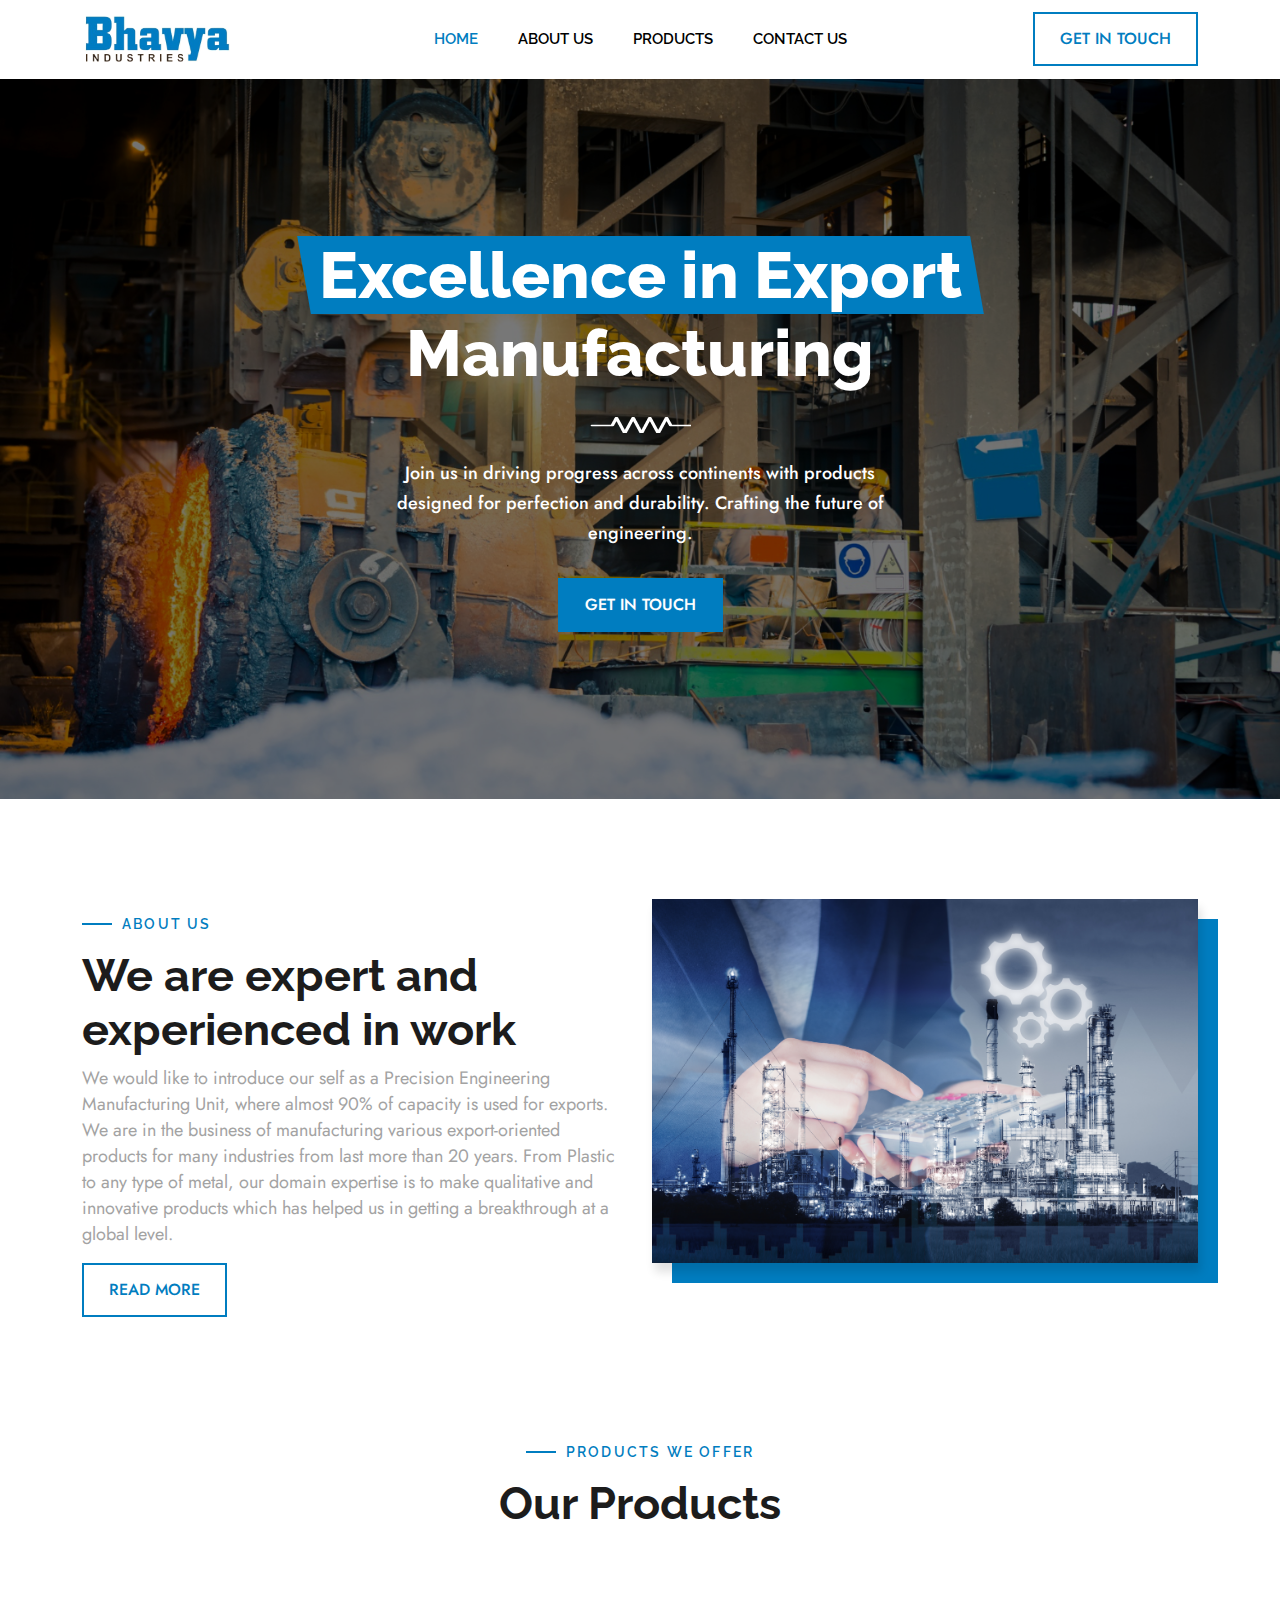
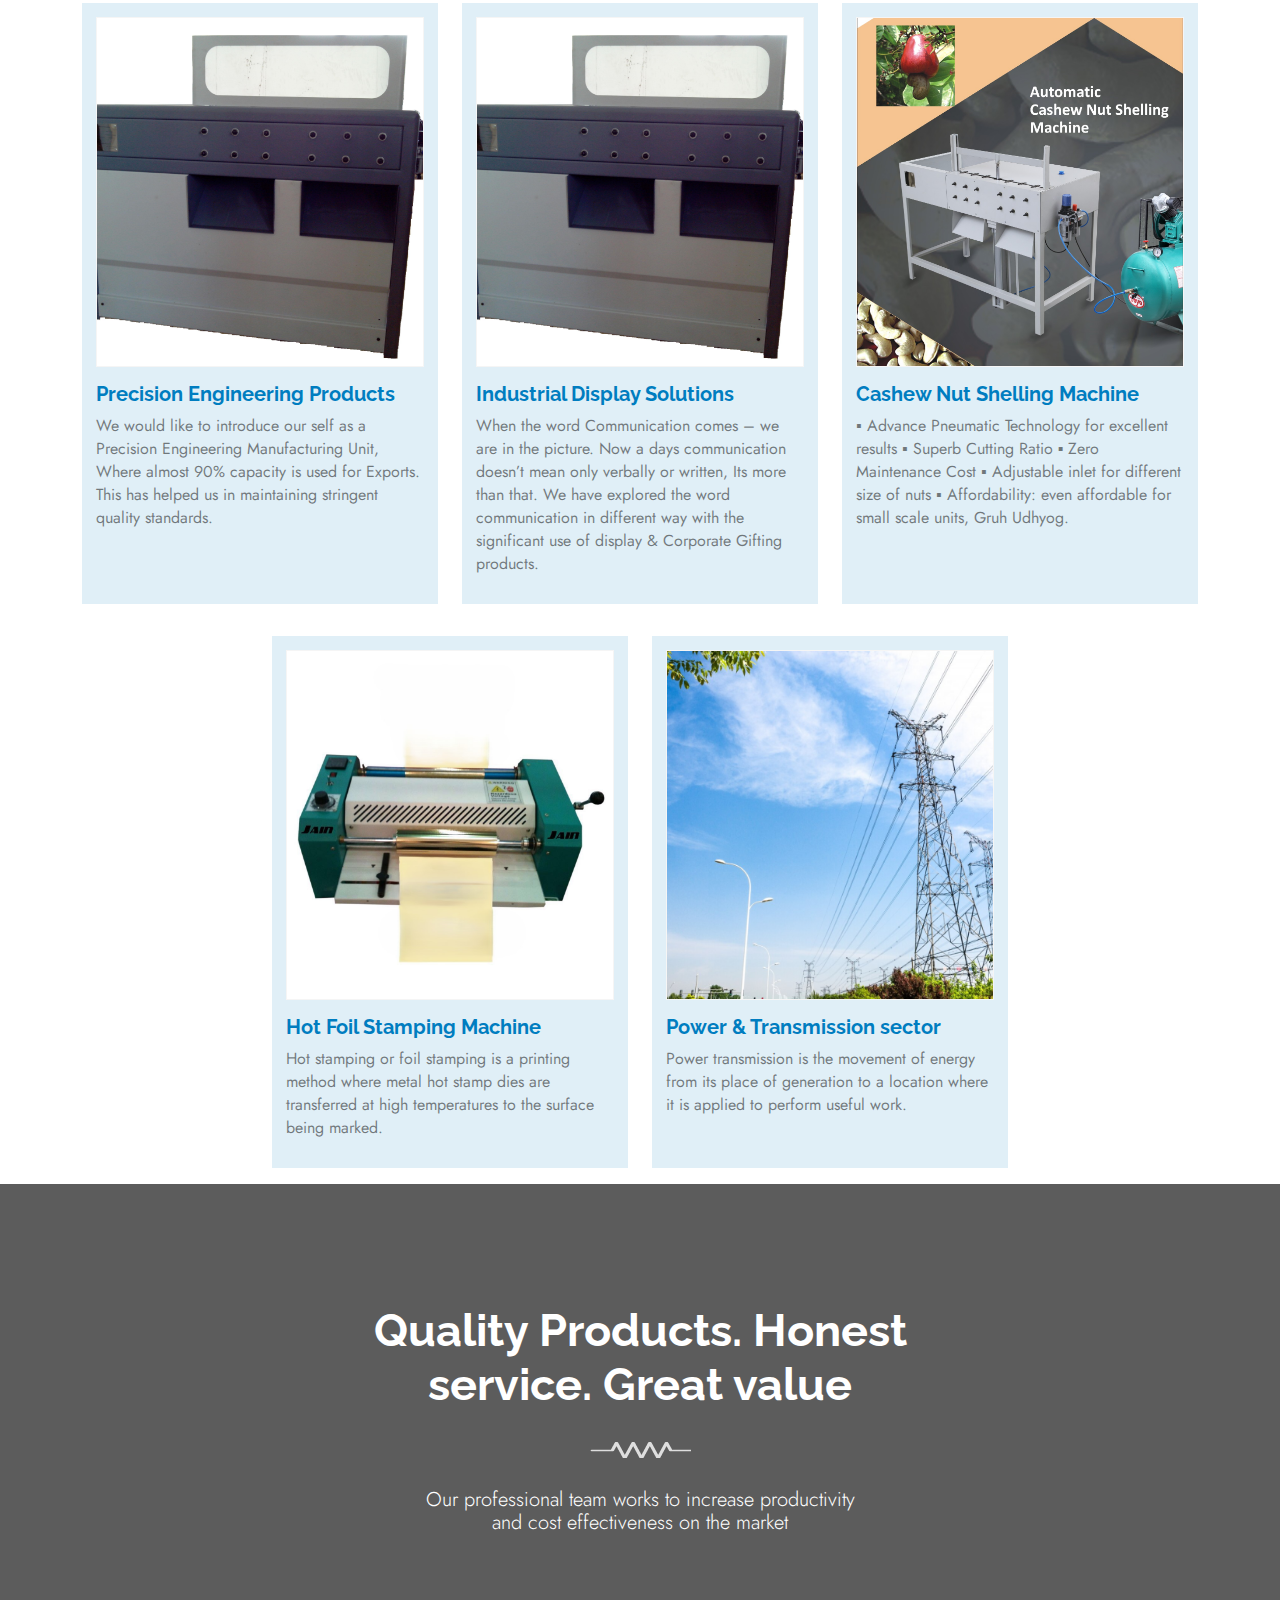
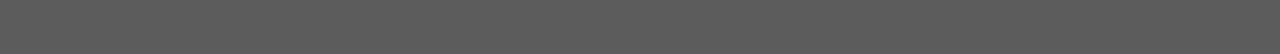
==== commit f18ded83: "landing page" ====
--- a/index.html
+++ b/index.html
@@ -30,16 +30,16 @@
         <div class="collapse navbar-collapse" id="navbarSupportedContent">
           <ul class="navbar-nav mx-auto mb-2 mb-lg-0">
             <li class="nav-item">
-              <a class="nav-link active" aria-current="page" href="#">Home</a>
-            </li>
-            <li class="nav-item">
-              <a class="nav-link" href="#">About Us</a>
+              <a class="nav-link active" aria-current="page" href="index.html">Home</a>
+            </li>
+            <li class="nav-item">
+              <a class="nav-link" href="About-us.html">About Us</a>
             </li>
             <li class="nav-item">
               <a class="nav-link" href="#">Products </a>
             </li>
             <li class="nav-item">
-              <a class="nav-link" href="#">Contact Us</a>
+              <a class="nav-link" href="contact.html">Contact Us</a>
             </li>
           </ul>
           <a class="button button--transparent" href="#" data-hover="Get In Touch"><span>Get In Touch</span></a>
@@ -83,7 +83,7 @@
             </p>
             <a class="button button--transparent" href="#" data-hover="Read more"><span>Read more</span></a>
           </div>
-          <div class="col-lg-6">
+          <div class="col-lg-6 mt-lg-0 mt-4">
             <div class="img-design">
               <img src="images/digital-composite-image.png" alt="About image" width="100%">
             </div>
@@ -177,7 +177,8 @@
           <div class="col-lg-7 mx-auto text-center">
             <h2 class="cta-heading">Quality Products. Honest service. Great value</h2>
             <hr class="hr-bottom" />
-            <span class="cta-para mx-auto">Our professional team works to increase productivity and cost effectiveness on the market</span>
+            <span class="cta-para mx-auto">Our professional team works to increase productivity and cost effectiveness
+              on the market</span>
           </div>
         </div>
       </div>
--- a/css/styles.css
+++ b/css/styles.css
@@ -30,7 +30,7 @@
 }
 
 p {
-    font-family: "Jost", sans-serif; 
+    font-family: "Jost", sans-serif;
 }
 
 
@@ -52,7 +52,7 @@
 }
 
 .navbar .nav-item {
-    margin: 0px 10px;
+    margin: 0px 20px;
 }
 
 .navbar .nav-item .nav-link {
@@ -60,6 +60,29 @@
     font-weight: 600;
     color: var(--black);
     text-transform: uppercase;
+    transition: 0.3s all;
+    position: relative;
+    padding-left: 0px;
+    padding-right: 0px;
+}
+
+.navbar .nav-item .nav-link::before {
+    content: "";
+    position: absolute;
+    width: 0%;
+    height: 2px;
+    background-color: var(--PrimaryColor);
+    left: 0px;
+    bottom: 0;
+    transition: 0.3s all;
+}
+
+.navbar .nav-item .nav-link:hover {
+    color: var(--PrimaryColor);
+}
+
+.navbar .nav-item .nav-link:hover::before {
+    width: 100%;
 }
 
 .navbar .nav-item .nav-link.active {
@@ -105,7 +128,7 @@
     background-color: #fff;
     -webkit-transition: all .3s cubic-bezier(.645, .045, .355, 1);
     -o-transition: all .3s cubic-bezier(.645, .045, .355, 1);
-    transition: all .3s cubic-bezier(.645, .045, .355, 1);    
+    transition: all .3s cubic-bezier(.645, .045, .355, 1);
     text-transform: uppercase;
 }
 
@@ -225,8 +248,7 @@
 /* Banner Ends */
 
 /* About us section Starts */
-<<<<<<< HEAD
-.about-section {
+<<<<<<< HEAD .about-section {
     padding: 100px 0;
 }
 
@@ -237,7 +259,7 @@
 
 .sub-title-color {
     color: #1E3489;
-=======
+}
 
 .about-wrapper {
     padding: 100px 0px;
@@ -249,7 +271,7 @@
     color: var(--PrimaryColor);
     text-transform: uppercase;
     font-weight: 600;
-    font-size: 14px;
+    font-size: 14px !important;
     letter-spacing: 2.2px;
     padding-left: 40px;
     margin-top: 10px;
@@ -298,63 +320,48 @@
 
 .img-design img {
     box-shadow: 3px 9px 9px 0px #0000001f;
->>>>>>> a5ee76746a58604aa4080c748181ff52cb9d63c2
 }
 
 /* About us Section Ends */
 
-<<<<<<< HEAD
 /* ==================================================================
 about us page css start
 ===================================================================== */
 
 /* banner section  */
-.abour-us-page .hero-banner-about-page {
+.hero-banner-about-page {
     /* padding: 50px 0; */
     min-height: 10vh;
 }
 
 /* banner  section end */
 
-.about-title {
-    font-size: 50px;
-}
-
-.img-div {
-    max-width: 700px;
-    height: auto;
-}
-
-.img-div img {
-    width: 100%;
-    height: 100%;
-}
-
-.about-section {
-    padding: 100px 0;
-}
-
-.sub-title {
-    font-size: 35px;
-    font-weight: 700;
-}
-
-.sub-title-color {
-    color: #1E3489;
-}
-
-.text-lorem {
-    color: #000;
-    font-size: 20px;
-    font-weight: 500;
-    margin: 20px auto 20px;
-}
-
-.abour-us-page .about-section .btn-bg-color span {
-    background-color: #1E3489;
-}
-
-/* footer strat */
+.breadcrumb-page {
+    font-size: 18px;
+}
+
+
+/* ==================================================================
+about us page css end
+======================================================================= */
+
+/* ===========================================================
+footere
+=============================================================  */
+
+
+a {
+    text-decoration: none !important;
+}
+
+a {
+    text-decoration: none !important;
+}
+
+.footer-text {
+    font-size: 18px;
+}
+
 .com-logo-img {
     max-width: 150px;
     height: auto;
@@ -365,30 +372,10 @@
     height: 100%;
 }
 
-.footer-text {
-    font-size: 16px;
-    font-weight: 500;
-
-}
-
-/* footer end  */
-
-
-/* ==================================================================
-about us page css end
-======================================================================= */
-
-/* ===========================================================
-footere
-=============================================================  */
-footer a {
-    text-decoration: none !important;
-
-}
-
 .footer {
     background-color: #000;
-    padding: 100px 0;
+    padding: 100px 10px 50px 10px;
+    margin-top: 100px;
 
 }
 
@@ -404,12 +391,83 @@
 }
 
 .social-media-link {
-    border-bottom: 1px solid #0294DF;
+    border-top: 1px solid #0294DF;
     margin-top: 100px;
-}
+    padding: 50px 0 0 0;
+}
+
+.social-media li {
+    list-style: none;
+}
+
+.social-media li a {
+    margin-right: 30px;
+
+}
+
+.social-media li a i {
+    border: 1px solid white;
+    border-radius: 100%;
+    padding: 15px;
+    background-color: #0294DF;
+}
+
+@media(max-width:1200px) {
+    .footer {
+        padding: 80px 0;
+        margin-top: 80px;
+    }
+
+    .social-media-link {
+        margin-top: 20px;
+    }
+}
+
+@media(max-width:992px) {
+    .footer {
+        padding: 80px 0;
+        margin-top: 50px;
+    }
+
+    .social-media-link {
+        margin-top: 20px;
+    }
+
+
+
+}
+
+
+
+@media(max-width:768px) {
+    .footer {
+        padding: 30px 0;
+    }
+
+    .social-media li a i {
+        padding: 10px;
+    }
+
+    .social-media {
+        justify-content: center !important;
+    }
+
+    .social-media-link p {
+        text-align: center;
+
+    }
+}
+
+@media(max-width:576px) {
+    .footer {
+        padding: 30px 0;
+    }
+}
+
+@media(max-width:480px) {}
 
 /* ================================================
-footer
+footer end
 =================================================== */
 =======
 /* Our products Section starts */
@@ -425,7 +483,7 @@
     height: 100%;
 }
 
-.pro-wrapper .img-wrapper{
+.pro-wrapper .img-wrapper {
     border: 1px solid #f5f5f5;
     height: 350px;
     overflow: hidden;
@@ -478,7 +536,7 @@
     z-index: 1;
 }
 
-.cta-wrapper::before { 
+.cta-wrapper::before {
     content: "";
     position: absolute;
     width: 100%;
@@ -518,20 +576,132 @@
 
 /* Home page Responsive Starts */
 
+@media (max-width: 1200px) {
+    .title {
+        font-size: 59px;
+    }
+}
+
 @media (max-width: 992px) {
     .navbar-toggler {
         border: 2px solid var(--PrimaryColor);
-        border-radius: 0px ;
+        border-radius: 0px;
         box-shadow: none !important;
         transition: 0.3s all;
     }
+
+    .navbar-toggler[aria-expanded="true"] .navbar-toggler-icon {
+        background-image: url('data:image/svg+xml,<svg xmlns="http://www.w3.org/2000/svg" version="1.1" xmlns:xlink="http://www.w3.org/1999/xlink" width="512" height="512" x="0" y="0" viewBox="0 0 64 64" style="enable-background:new 0 0 512 512" xml:space="preserve" class=""><g><path d="M4.59 59.41a2 2 0 0 0 2.83 0L32 34.83l24.59 24.58a2 2 0 0 0 2.83-2.83L34.83 32 59.41 7.41a2 2 0 0 0-2.83-2.83L32 29.17 7.41 4.59a2 2 0 0 0-2.82 2.82L29.17 32 4.59 56.59a2 2 0 0 0 0 2.82z" fill="%23000000" opacity="1" data-original="%23000000"></path></g></svg>');
+        background-size: 20px;
+        background-position: center;
+        background-repeat: no-repeat;
+    }
+
+    .navbar-toggler:hover {
+        background-color: var(--PrimaryColor);
+    }
+
+    .navbar .nav-item {
+        margin: 0px 0px;
+    }
+
+    .about-wrapper,
+    .cta-wrapper {
+        padding: 70px 0px;
+    }
+
+    .second-title,
+    .cta-heading {
+        font-size: 38px;
+    }
+
+    .para-text {
+        max-width: 100%;
+    }
+
+    .cta-para {
+        font-size: 18px;
+    }
 }
 
 @media (max-width: 767px) {
+
+    .hero-banner {
+        min-height: 70vh;
+        padding: 70px 12px;
+    }
+
     .title {
-        font-size: 8vw;
+        font-size: 46px;
+    }
+
+    .second-title,
+    .cta-heading {
+        font-size: 35px;
+    }
+
+    .about-wrapper,
+    .cta-wrapper,
+    .our-products {
+        padding: 40px 0px;
+    }
+
+    .pro-wrapper .img-wrapper {
+        height: 220px;
+    }
+}
+
+@media (max-width: 576px) {
+
+    .navbar .nav-item .nav-link {
+        font-size: 14px;
+        padding: 5px 0px;
+    }
+
+    .hero-banner {
+        min-height: 100%;
+    }
+
+    .button {
+        font-size: 14px;
+    }
+
+    .title {
+        font-size: 40px;
+    }
+
+    .para {
+        line-height: normal;
+    }
+
+    .second-title,
+    .cta-heading {
+        font-size: 30px;
+    }
+
+    .img-design {
+        width: 96%;
+    }
+
+    .pro-wrapper .img-wrapper {
+        height: auto;
+    }
+}
+
+@media (max-width: 480px) {
+    .title {
+        font-size: 36px;
+    }
+
+    .second-title,
+    .cta-heading {
+        font-size: 28px;
+    }
+
+    .pro-wrapper .heading-wrapper .heading {
+        font-size: 18px;
     }
 }
 
 /* Home page Responsive Ends */
->>>>>>> a5ee76746a58604aa4080c748181ff52cb9d63c2
+>>>>>>>a5ee76746a58604aa4080c748181ff52cb9d63c2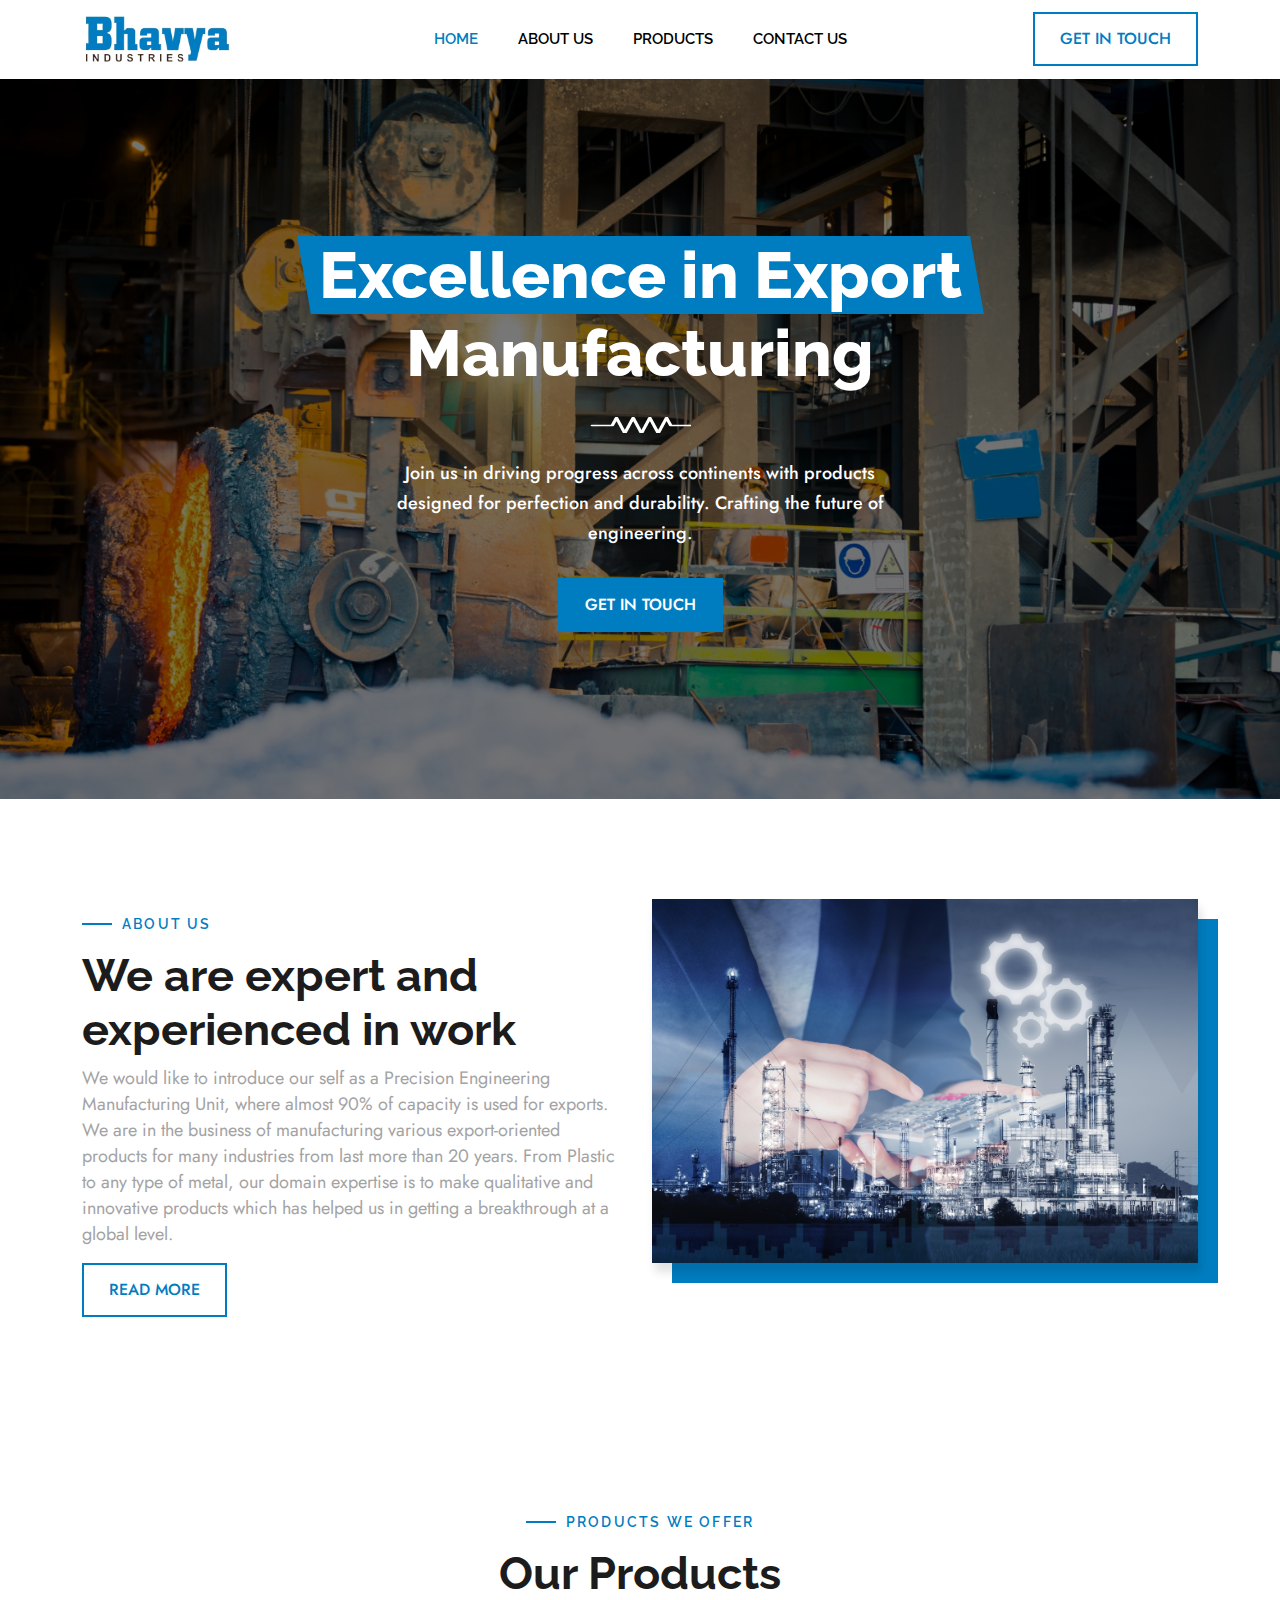
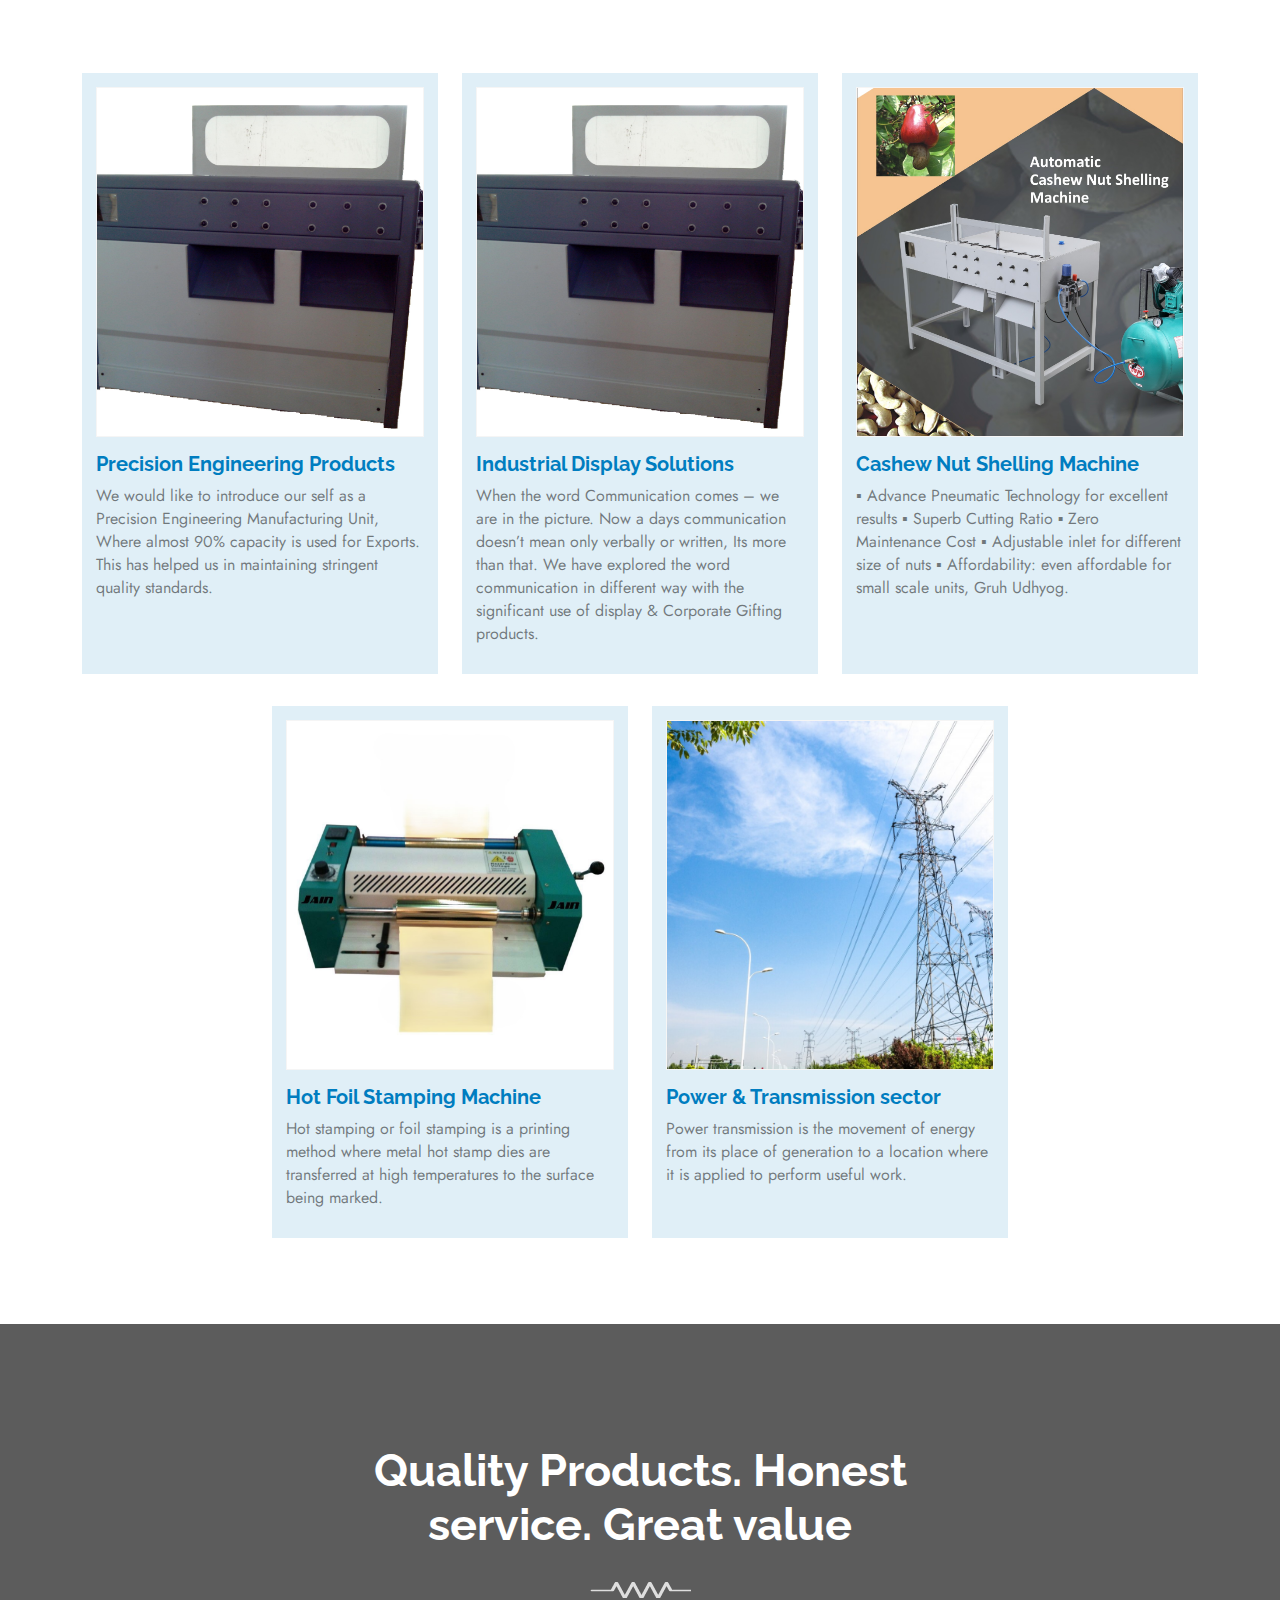
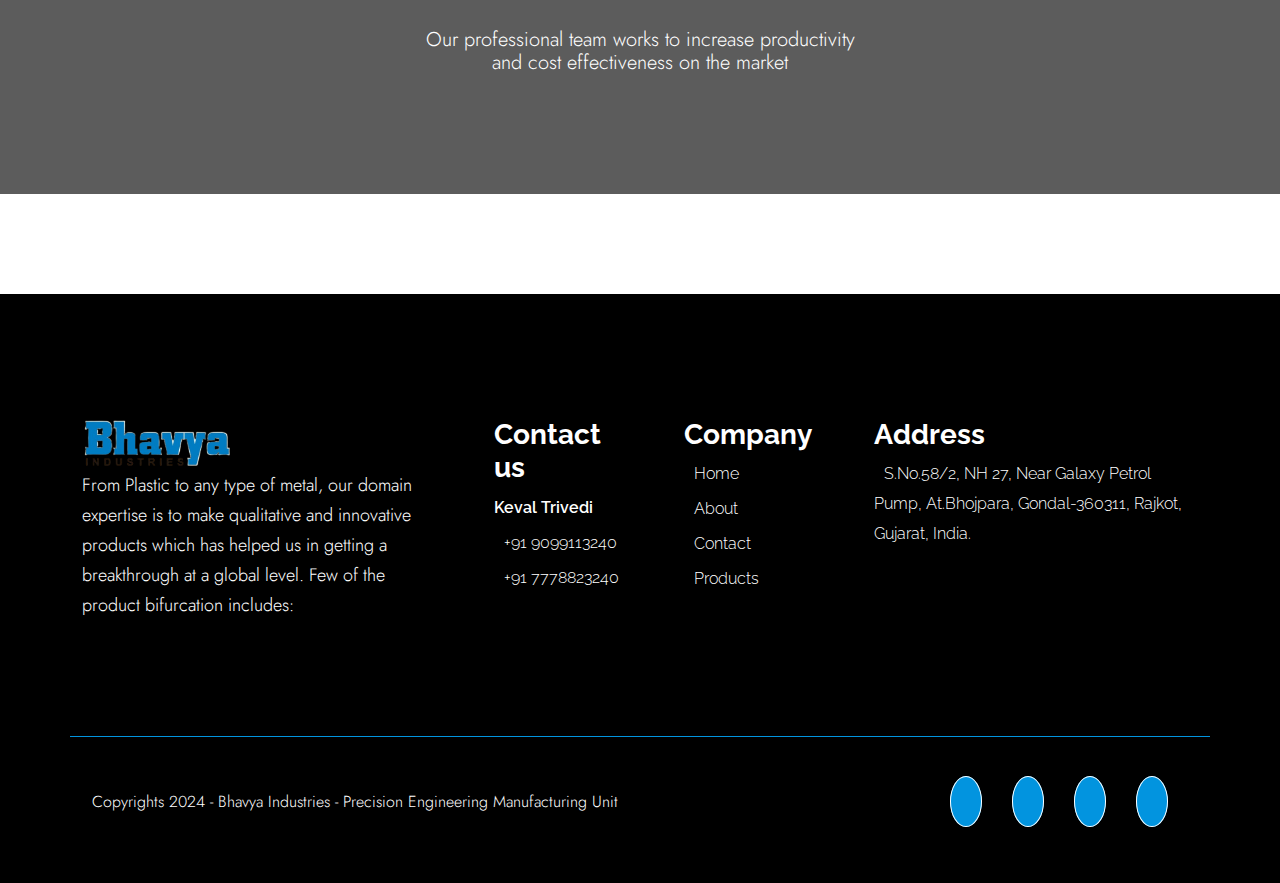
==== commit 1e75dd94: "landing page" ====
--- a/index.html
+++ b/index.html
@@ -8,6 +8,9 @@
   <link rel="shortcut icon" href="images/favicon.png" type="image/x-icon" />
   <link rel="stylesheet" href="css/bootstrap.min.css" />
   <link rel="stylesheet" href="css/styles.css" />
+  <link rel="stylesheet" href="https://cdnjs.cloudflare.com/ajax/libs/font-awesome/6.5.2/css/all.min.css"
+    integrity="sha512-SnH5WK+bZxgPHs44uWIX+LLJAJ9/2PkPKZ5QiAj6Ta86w+fsb2TkcmfRyVX3pBnMFcV7oQPJkl9QevSCWr3W6A=="
+    crossorigin="anonymous" referrerpolicy="no-referrer" />
 </head>
 
 <body>
@@ -192,7 +195,103 @@
       </div>
     </section>
   </main>
-  <footer></footer>
+  <!-- footer start  -->
+
+  <footer class="footer text-white ">
+    <div class="container">
+      <div class="row justify-content-center ">
+        <div class="col-xl-4 col-md-6 pt-md-4 ">
+          <div class="com-logo-img">
+            <img src="images/logo.png" alt="">
+          </div>
+
+          <p class="footer-text">
+            From Plastic to any type of metal, our domain expertise is to make qualitative and
+            innovative products which has helped us in getting a breakthrough at a global level. Few of
+            the product bifurcation includes:
+          </p>
+        </div>
+        <div class="col-xl-2 col-md-6 pt-md-4 ">
+
+          <ul class="contact-us">
+            <li>
+              <h3 class="t fw-bold ">Contact us</h3>
+            </li>
+            <li class=" fw-semibold ">Keval Trivedi</li>
+            <li class=""><span><i class="fa-solid fa-phone"></i></span> <a class="text-white" href="tel:9099113240"> +91
+                9099113240 </a>
+            </li>
+            <li class=""><span><i class="fa-solid fa-phone"></i></span> <a class="text-white" href="tel:7778823240"> +91
+                7778823240 </a>
+            </li>
+          </ul>
+
+        </div>
+
+        <div class="col-xl-2 col-md-6 pt-md-4 ">
+
+
+          <ul class="contact-us-nav contact-us">
+            <li>
+              <h3 class=" fw-bold ">Company</h3>
+            </li>
+            <li class=" "><span><i class="fa-solid fa-caret-right"></i></span><a class="text-white" href="">
+                Home </a></li>
+            <li class=" "><span><i class="fa-solid fa-caret-right"></i></span><a class="text-white" href="">
+                About </a></li>
+            <li class=" "><span><i class="fa-solid fa-caret-right"></i></span><a class="text-white" href="">
+                Contact </a> </li>
+            <li class=" "><span><i class="fa-solid fa-caret-right"></i></span><a class="text-white" href="">
+                Products </a>
+            </li>
+
+          </ul>
+
+        </div>
+        <div class="col-xl-4 col-md-6 pt-md-4 ">
+
+          <ul class="contact-us-nav contact-us">
+            <li>
+              <h3 class="fw-bold ">Address</h3>
+            </li>
+            <li class=" "><span> <i class="fa-solid fa-location-dot"></i> </span> <a class="text-white" href="">
+                S.No.58/2, NH
+                27, Near
+                Galaxy
+                Petrol Pump,
+                At.Bhojpara, Gondal-360311,
+                Rajkot, Gujarat, India.
+              </a>
+            </li>
+
+
+          </ul>
+        </div>
+      </div>
+
+      <div class="row social-media-link">
+        <div class="col-md-6">
+          <p class="text-lg-center"> Copyrights 2024 - Bhavya Industries - Precision Engineering Manufacturing
+            Unit</p>
+        </div>
+        <div class="col-md-6">
+          <ul class="social-media  d-flex justify-content-end align-items-center ">
+
+            <li><span><a class="text-white" href=""><i class="fa-brands fa-facebook-f"> </i></a></span></li>
+            <li><span><a class="text-white" href=""><i class="fa-brands fa-instagram"></i></a></span></li>
+            <li><span><a class="text-white" href=""><i class="fa-brands fa-twitter"></i></a></span></li>
+            <li><span><a class="text-white" href=""><i class="fa-brands fa-whatsapp"></i></a></span></li>
+
+          </ul>
+        </div>
+
+      </div>
+
+    </div>
+
+  </footer>
+
+  <!-- footer end  -->
 
   <script src="js/bootstrap.bundle.min.js"></script>
 </body>
--- a/css/styles.css
+++ b/css/styles.css
@@ -248,7 +248,7 @@
 /* Banner Ends */
 
 /* About us section Starts */
-<<<<<<< HEAD .about-section {
+.about-section {
     padding: 100px 0;
 }
 
@@ -338,6 +338,9 @@
 
 .breadcrumb-page {
     font-size: 18px;
+    color: white;
+    font-weight: 700;
+
 }
 
 
@@ -469,7 +472,6 @@
 /* ================================================
 footer end
 =================================================== */
-=======
 /* Our products Section starts */
 
 .our-products {
@@ -574,7 +576,7 @@
 
 
 
-/* Home page Responsive Starts */
+/* / Home page Responsive Starts / */
 
 @media (max-width: 1200px) {
     .title {
@@ -703,5 +705,62 @@
     }
 }
 
-/* Home page Responsive Ends */
->>>>>>>a5ee76746a58604aa4080c748181ff52cb9d63c2+/* / Home page Responsive Ends /' */
+
+
+
+
+/* / Contact us page Starts / */
+
+.banner-small {
+    min-height: 100%;
+}
+
+.contact-wrapper {
+    padding: 100px 0px;
+}
+
+.info-widget .info-title {
+    font-size: 22px;
+    font-weight: 600;
+    color: var(--BlackShade);
+}
+
+.info-widget p {
+    max-width: 350px;
+    line-height: normal;
+}
+
+.info-widget a {
+    display: block;
+    text-decoration: none;
+    color: var(--BlackShade);
+    opacity: 0.8;
+    line-height: 30px;
+    transition: 0.3s all;
+    font-weight: 400;
+}
+
+.info-widget a:hover {
+    color: var(--PrimaryColor);
+    opacity: 1;
+}
+
+.map-wrapper {
+    box-shadow: 3px 8px 10px 2px #00000017;
+    height: 450px;
+}
+
+.form-wrapper {
+    margin: 50px 0px;
+    box-shadow: 3px 8px 10px 2px #00000017;
+    padding: 30px;
+}
+
+.form-wrapper .form-control {
+    border-radius: 0px !important;
+    height: 46px;
+}
+
+
+/* / Contact us Page Ends / */